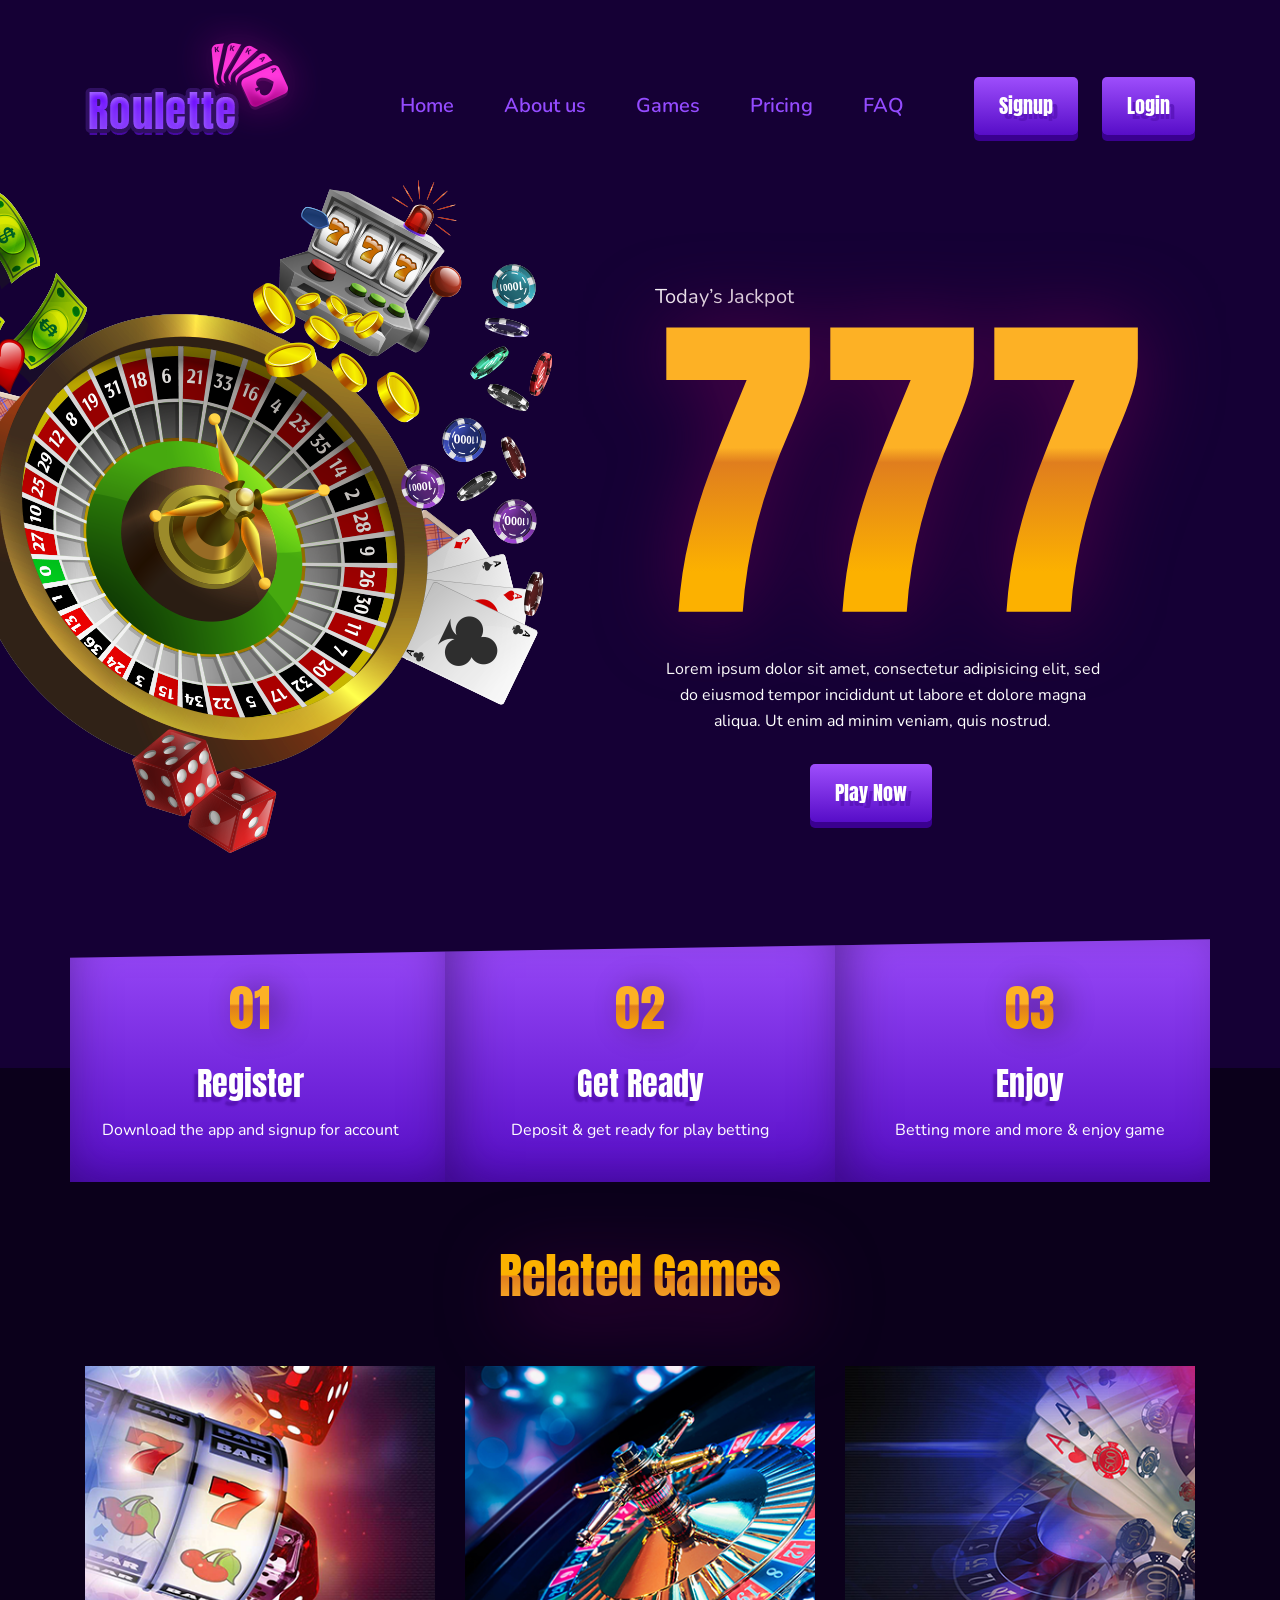
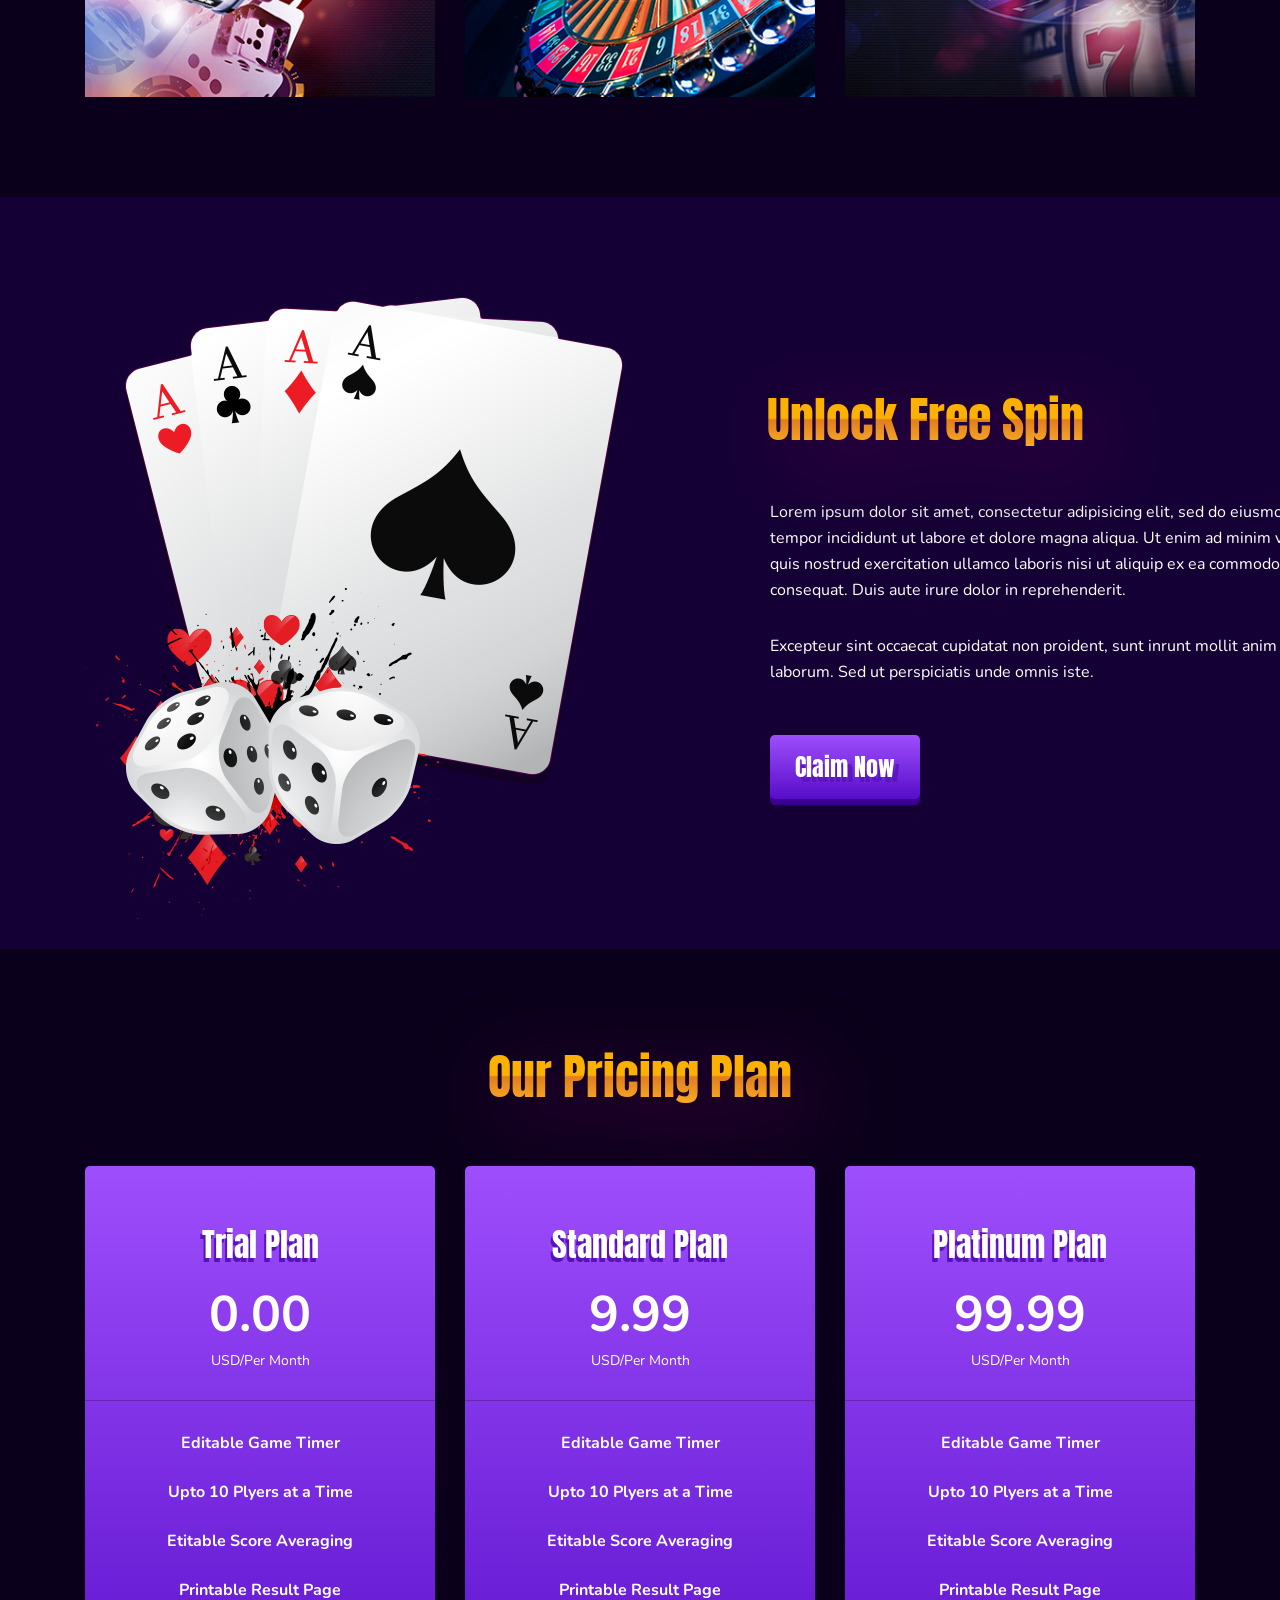
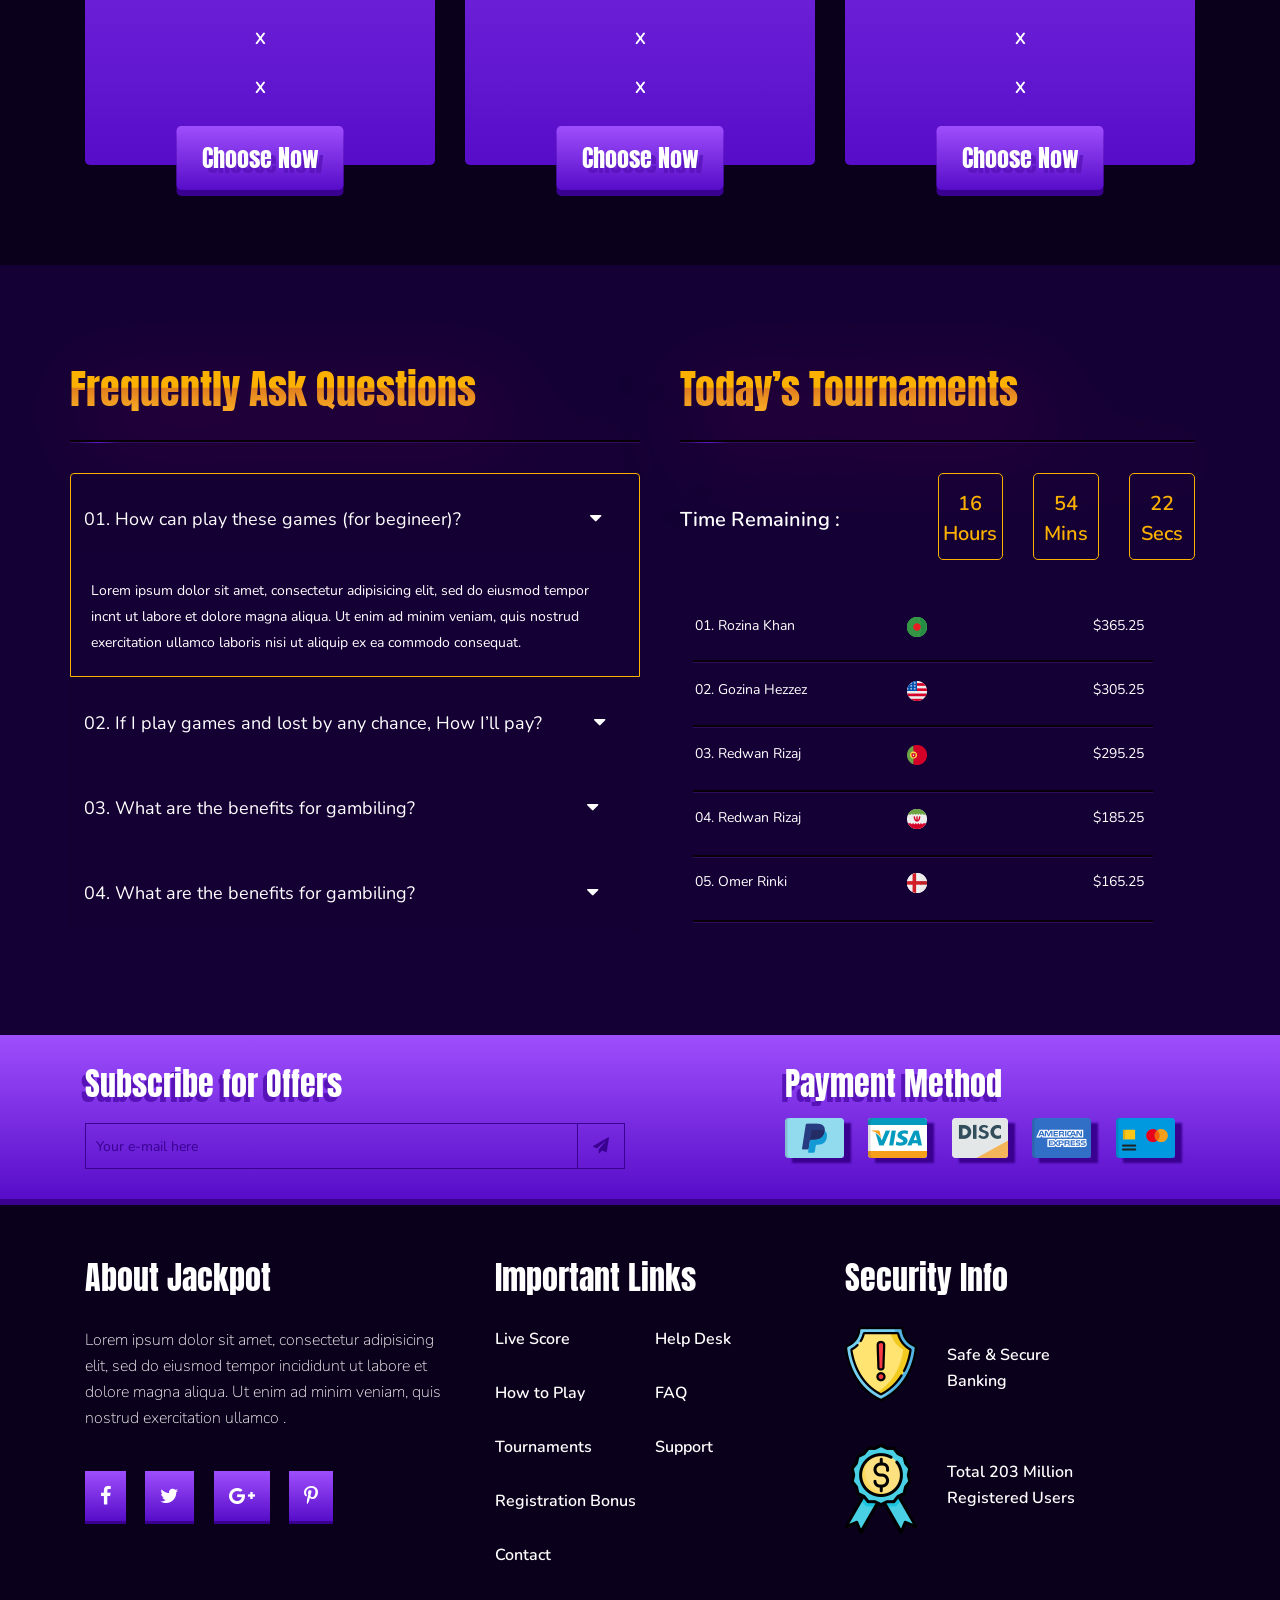
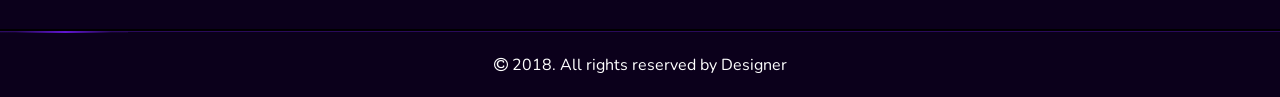
==== index.html @ 4b3a8d00 "first commit" ====
<!DOCTYPE html>
<html lang="en">

<head>
    <meta charset="UTF-8">
    <meta name="viewport" content="width=device-width, initial-scale=1.0">
    <title>Jackpot</title>
    <link rel="icon" href="images/logo.png" type="image/gif" sizes="16x16">
    <link rel="stylesheet" href="https://stackpath.bootstrapcdn.com/font-awesome/4.7.0/css/font-awesome.min.css"
        integrity="sha384-wvfXpqpZZVQGK6TAh5PVlGOfQNHSoD2xbE+QkPxCAFlNEevoEH3Sl0sibVcOQVnN" crossorigin="anonymous">
    <link href="https://fonts.googleapis.com/css2?family=Nunito:wght@200&display=swap" rel="stylesheet">
    <link href="https://fonts.googleapis.com/css2?family=Anton&family=Nunito:wght@300;400;600;700&display=swap"
        rel="stylesheet">
    <link href="https://fonts.googleapis.com/css2?family=Nunito:wght@300;400;600;700&display=swap" rel="stylesheet">
    <link rel="stylesheet" href="css/bootstrap.min.css">
    <link rel="stylesheet" href="css/style.css">
    <link rel="stylesheet" href="css/responsive.css">
</head>
<body>

    <!-- ==================================
                nav-part start
    ======================================= -->

    <nav class="navbar navbar-expand-lg">
        <div class="container">
            <a class="navbar-brand nav-icon" href="#">
                <img src="images/logo.png" alt="logo">
            </a>
            <button class="navbar-toggler" type="button" data-toggle="collapse" data-target="#navbarSupportedContent"
                aria-controls="navbarSupportedContent" aria-expanded="false" aria-label="Toggle navigation">
                <i class="fa fa-bars" aria-hidden="true"></i>
            </button>

            <div class="collapse navbar-collapse main-menu" id="navbarSupportedContent">
                <ul class="navbar-nav ml-auto">
                    <li class="nav-item active">
                        <a class="nav-link" href="#">Home <span class="sr-only">(current)</span></a>
                    </li>
                    <li class="nav-item">
                        <a class="nav-link" href="#"> About us </a>
                    </li>
                    <li class="nav-item">
                        <a class="nav-link" href="#"> Games</a>
                    </li>
                    <li class="nav-item">
                        <a class="nav-link" href="#"> Pricing </a>
                    </li>
                    <li class="nav-item">
                        <a class="nav-link" href="#"> FAQ </a>
                    </li>
                </ul>
                <div class="menu-button">
                    <a href="#">Signup</a>
                    <a href="#">Login </a>
                </div>
            </div>
        </div>
    </nav>

    <!-- ==================================
                nav-part end
    ======================================= -->

    <!-- ==================================
                banner-part start
    ======================================= -->

    <section id="banner-part">
        <div class="container">
            <div class="row">
                <div class="col-lg-6">
                    <div class="banner-img">
                        <img src="images/banner.png" alt="banner">
                    </div>
                </div>
                <div class="col-lg-6">
                    <div class="banner-text">
                        <h4>Today’s Jackpot</h4>
                        <p class="number">777</p>
                        <p class="banner-details">Lorem ipsum dolor sit amet, consectetur adipisicing elit, sed do
                            eiusmod tempor incididunt ut labore et dolore magna aliqua. Ut enim ad minim veniam, quis
                            nostrud.</p>
                        <a href="#">Play Now</a>
                    </div>
                </div>
            </div>
        </div>
    </section>

    <!-- ==================================
                banner-part end
    ======================================= -->

    <!-- ==================================
                enjoy-part start
    ======================================= -->

    <section id="enjoy-part">
        <div class="container enjoy-contain">
            <div class="row">
                <div class="col-lg-12 px-0">
                    <div class="enjoy-clip">
                        <div class="row">
                            <div class="col-lg-4 px-0">
                                <div class="item item1">
                                    <div class="enjoy-details">
                                        <p class="enjoy-no">01</p>
                                        <h3>Register</h3>
                                        <p class="enjoy-text">Download the app and signup for account</p>
                                    </div>
                                </div>
                            </div>
                            <div class="col-lg-4 px-0">
                                <div class="item">
                                    <div class="enjoy-details">
                                        <p class="enjoy-no">02</p>
                                        <h3>Get Ready</h3>
                                        <p class="enjoy-text">Deposit & get ready for play betting</p>
                                    </div>
                                </div>
                            </div>
                            <div class="col-lg-4 px-0">
                                <div class="item item3">
                                    <div class="enjoy-details">
                                        <p class="enjoy-no">03</p>
                                        <h3>Enjoy</h3>
                                        <p class="enjoy-text">Betting more and more & enjoy game</p>
                                    </div>
                                </div>
                            </div>
                        </div>
                    </div>
                </div>
            </div>
        </div>
    </section>

    <!-- ==================================
                enjoy-part end
    ======================================= -->

    <!-- ==================================
                games-part start
    ======================================= -->

    <section id="games-part">
        <div class="title">
            <h3>Related Games</h3>
        </div>
        <div class="container">
            <div class="row">
                <div class="col-lg-4 col-md-4">
                    <div class="games-item">
                        <img src="images/game-img1.png" alt="game-img1">
                        <div class="overlay">
                            <h5>Casino Game</h5>
                            <a href="#">Play Now</a>
                        </div>
                    </div>
                </div>
                <div class="col-lg-4 col-md-4">
                    <div class="games-item">
                        <img src="images/game-img2.png" alt="game-img2">
                        <div class="overlay">
                            <h5>Casino Game</h5>
                            <a href="#">Play Now</a>
                        </div>
                    </div>
                </div>
                <div class="col-lg-4 col-md-4">
                    <div class="games-item">
                        <img src="images/game-img3.png" alt="game-img3">
                        <div class="overlay">
                            <h5>Casino Game</h5>
                            <a href="#">Play Now</a>
                        </div>
                    </div>
                </div>
            </div>
        </div>
    </section>

    <!-- ==================================
                games-part end
    ======================================= -->

    <!-- ==================================
                unlock-part start
    ======================================= -->

    <section id="unlock-part">
        <div class="container">
            <div class="row">
                <div class="col-lg-6">
                    <div class="unlock-item">
                        <img src="images/free-img.png" alt="free-img">
                    </div>
                </div>
                <div class="col-lg-6">
                    <div class="unlock-item">
                        <div class="title">
                            <h3>Unlock Free Spin</h3>
                        </div>
                        <p>Lorem ipsum dolor sit amet, consectetur adipisicing elit, sed do eiusmod tempor incididunt ut
                            labore et dolore magna aliqua. Ut enim ad minim veniam, quis nostrud exercitation ullamco
                            laboris nisi ut aliquip ex ea commodo consequat. Duis aute irure dolor in reprehenderit.</p>
                        <p class="unlock-text">Excepteur sint occaecat cupidatat non proident, sunt inrunt mollit anim
                            id est laborum. Sed ut perspiciatis unde omnis iste.</p>
                        <a href="#">Claim Now</a>
                    </div>
                </div>
            </div>
        </div>
    </section>

    <!-- ==================================
                unlock-part end
    ======================================= -->

    <!-- ==================================
                pricing-part start
    ======================================= -->

    <section id="pricing-part">
        <div class="title">
            <h3>Our Pricing Plan</h3>
        </div>
        <div class="container">
            <div class="row">
                <div class="col-lg-4 col-md-6">
                    <div class="pricing-plan">
                        <div class="pricing-featured">
                            <h2>Featured</h2>
                        </div>
                        <h3>Trial Plan</h3>
                        <h4>0.00</h4>
                        <p>USD/Per Month</p>
                        <ul>
                            <li>Editable Game Timer</li>
                            <li>Upto 10 Plyers at a Time</li>
                            <li>Etitable Score Averaging</li>
                            <li>Printable Result Page</li>
                            <li>X</li>
                            <li>X</li>
                        </ul>
                        <a href="#">Choose Now</a>
                    </div>
                </div>
                <div class="col-lg-4 col-md-6">
                    <div class="pricing-plan">
                        <div class="pricing-featured">
                            <h2>Featured</h2>
                        </div>
                        <h3>Standard Plan</h3>
                        <h4>9.99</h4>
                        <p>USD/Per Month</p>
                        <ul>
                            <li>Editable Game Timer</li>
                            <li>Upto 10 Plyers at a Time</li>
                            <li>Etitable Score Averaging</li>
                            <li>Printable Result Page</li>
                            <li>X</li>
                            <li>X</li>
                        </ul>
                        <a href="#">Choose Now</a>
                    </div>
                </div>
                <div class="col-lg-4">
                    <div class="pricing-plan">
                        <div class="pricing-featured">
                            <h2>Featured</h2>
                        </div>
                        <h3>Platinum Plan</h3>
                        <h4>99.99</h4>
                        <p>USD/Per Month</p>
                        <ul>
                            <li>Editable Game Timer</li>
                            <li>Upto 10 Plyers at a Time</li>
                            <li>Etitable Score Averaging</li>
                            <li>Printable Result Page</li>
                            <li>X</li>
                            <li>X</li>
                        </ul>
                        <a href="#">Choose Now</a>
                    </div>
                </div>
            </div>
        </div>
    </section>

    <!-- ==================================
                pricing-part end
    ======================================= -->

    <!-- ==================================
                tournament-part start
    ======================================= -->

    <section id="tournament-part">
        <div class="container">
            <div class="row">
                <div class="col-lg-6 px-0 ">
                    <div class="tournament-left">
                        <div class="title">
                            <h3>Frequently Ask Questions</h3>
                            <div class="tournament-animation"></div>
                        </div>

                        <div class="accordion tour-left" id="accordionExample">
                            <div class="card add_border">
                                <div class="card-header" id="headingOne">
                                    <h2 class="mb-0">
                                        <button class="btn btn-link btn-block text-left" type="button"
                                            data-toggle="collapse" data-target="#collapseOne" aria-expanded="true"
                                            aria-controls="collapseOne">
                                            <span>01. How can play these games (for begineer)?</span> <i
                                                class="fa fa-caret-down" aria-hidden="true"></i>
                                        </button>
                                    </h2>
                                </div>

                                <div id="collapseOne" class="collapse show" aria-labelledby="headingOne"
                                    data-parent="#accordionExample">
                                    <div class="card-body">
                                        <p>Lorem ipsum dolor sit amet, consectetur adipisicing elit, sed do eiusmod
                                            tempor incnt ut labore et dolore magna aliqua. Ut enim ad minim veniam, quis
                                            nostrud exercitation ullamco laboris nisi ut aliquip ex ea commodo
                                            consequat.</p>
                                    </div>
                                </div>
                            </div>
                            <div class="card">
                                <div class="card-header" id="headingTwo">
                                    <h2 class="mb-0">
                                        <button class="btn btn-link btn-block text-left collapsed" type="button"
                                            data-toggle="collapse" data-target="#collapseTwo" aria-expanded="false"
                                            aria-controls="collapseTwo">
                                            <span>02. If I play games and lost by any chance, How I’ll pay?</span> <i
                                                class="fa fa-caret-down tour-two" aria-hidden="true"></i>
                                        </button>
                                    </h2>
                                </div>
                                <div id="collapseTwo" class="collapse" aria-labelledby="headingTwo"
                                    data-parent="#accordionExample">
                                    <div class="card-body">
                                        <p>Lorem ipsum dolor sit amet, consectetur adipisicing elit, sed do eiusmod
                                            tempor incnt ut labore et dolore magna aliqua. Ut enim ad minim veniam, quis
                                            nostrud exercitation ullamco laboris nisi ut aliquip ex ea commodo
                                            consequat.</p>
                                    </div>
                                </div>
                            </div>
                            <div class="card">
                                <div class="card-header" id="headingThree">
                                    <h2 class="mb-0">
                                        <button class="btn btn-link btn-block text-left collapsed" type="button"
                                            data-toggle="collapse" data-target="#collapseThree" aria-expanded="false"
                                            aria-controls="collapseThree">
                                            <span>03. What are the benefits for gambiling?</span> <i
                                                class="fa fa-caret-down tour-three" aria-hidden="true"></i>
                                        </button>
                                    </h2>
                                </div>
                                <div id="collapseThree" class="collapse" aria-labelledby="headingThree"
                                    data-parent="#accordionExample">
                                    <div class="card-body">
                                        <p>Lorem ipsum dolor sit amet, consectetur adipisicing elit, sed do eiusmod
                                            tempor incnt ut labore et dolore magna aliqua. Ut enim ad minim veniam, quis
                                            nostrud exercitation ullamco laboris nisi ut aliquip ex ea commodo
                                            consequat.</p>
                                    </div>
                                </div>
                            </div>
                            <div class="card">
                                <div class="card-header" id="headingFour">
                                    <h2 class="mb-0">
                                        <button class="btn btn-link btn-block text-left collapsed" type="button"
                                            data-toggle="collapse" data-target="#collapseFour" aria-expanded="false"
                                            aria-controls="collapseFour">
                                            <span>04. What are the benefits for gambiling?</span> <i
                                                class="fa fa-caret-down tour-four" aria-hidden="true"></i>
                                        </button>
                                    </h2>
                                </div>
                                <div id="collapseFour" class="collapse" aria-labelledby="headingFour"
                                    data-parent="#accordionExample">
                                    <div class="card-body">
                                        <p>Lorem ipsum dolor sit amet, consectetur adipisicing elit, sed do eiusmod
                                            tempor incnt ut labore et dolore magna aliqua. Ut enim ad minim veniam, quis
                                            nostrud exercitation ullamco laboris nisi ut aliquip ex ea commodo
                                            consequat.</p>
                                    </div>
                                </div>
                            </div>
                        </div>
                    </div>
                </div>
                <div class="col-lg-6">
                    <div class="tournament-right">
                        <div class="title">
                            <h3>Today’s Tournaments</h3>
                            <div class="tournament-animation"></div>
                        </div>
                        <div class="row">
                            <div class="col-lg-6 pr-0">
                                <div class="counter-item">
                                    <h4>Time Remaining :</h4>
                                </div>
                            </div>
                            <div class="col-lg-6 pl-0">
                                <div class="counter-item">
                                    <div class="row">
                                        <div class="col-lg-4 col-sm-4 col-md-4">
                                            <div class="count-down">
                                                <p id="getting-started"></p>
                                                <p class="hours">Hours</p>
                                            </div>
                                        </div>
                                        <div class="col-lg-4 col-sm-4 col-md-4">
                                            <div class="count-down">
                                                <p id="getting-started1"></p>
                                                <p>Mins</p>
                                            </div>
                                        </div>
                                        <div class="col-lg-4 col-sm-4 col-md-4">
                                            <div class="count-down">
                                                <p id="getting-started2"></p>
                                                <p>Secs</p>
                                            </div>
                                        </div>
                                    </div>
                                </div>
                            </div>
                            <div class="scroll-details">
                                <div class="row scroll-gap">
                                    <div class="col-lg-4 col-sm-4 col-md-4">
                                        <div class="member-details">
                                            <p>01. Rozina Khan</p>
                                        </div>
                                    </div>
                                    <div class="col-lg-4 col-sm-4 col-md-4">
                                        <div class="member-details scroll-border">
                                            <img src="images/scroll-img1.png" alt="scroll-img1">
                                        </div>
                                    </div>
                                    <div class="col-lg-4 col-sm-4 col-md-4">
                                        <div class="member-details">
                                            <p class="scroll-price price1">$365.25</p>
                                        </div>
                                    </div>
                                </div>
                                <div class="row scroll-gap gap1">
                                    <div class="col-lg-4 col-sm-4 col-md-4">
                                        <div class="member-details">
                                            <p>02. Gozina Hezzez</p>
                                        </div>
                                    </div>
                                    <div class="col-lg-4 col-sm-4 col-md-4">
                                        <div class="member-details scroll-border">
                                            <img src="images/scroll-img2.png" alt="scroll-img2">
                                        </div>
                                    </div>
                                    <div class="col-lg-4 col-sm-4 col-md-4">
                                        <div class="member-details">
                                            <p class="scroll-price">$305.25</p>
                                        </div>
                                    </div>
                                </div>
                                <div class="row scroll-gap gap2">
                                    <div class="col-lg-4 col-sm-4 col-md-4">
                                        <div class="member-details">
                                            <p>03. Redwan Rizaj</p>
                                        </div>
                                    </div>
                                    <div class="col-lg-4 col-sm-4 col-md-4">
                                        <div class="member-details scroll-border">
                                            <img src="images/scroll-img3.png" alt="scroll-img3">
                                        </div>
                                    </div>
                                    <div class="col-lg-4 col-sm-4 col-md-4">
                                        <div class="member-details">
                                            <p class="scroll-price">$295.25</p>
                                        </div>
                                    </div>
                                </div>
                                <div class="row scroll-gap gap3">
                                    <div class="col-lg-4 col-sm-4 col-md-4">
                                        <div class="member-details">
                                            <p>04. Redwan Rizaj</p>
                                        </div>
                                    </div>
                                    <div class="col-lg-4 col-sm-4 col-md-4">
                                        <div class="member-details scroll-border">
                                            <img src="images/scroll-img4.png" alt="scroll-img4">
                                        </div>
                                    </div>
                                    <div class="col-lg-4 col-sm-4 col-md-4">
                                        <div class="member-details">
                                            <p class="scroll-price">$185.25</p>
                                        </div>
                                    </div>
                                </div>
                                <div class="row scroll-gap gap4">
                                    <div class="col-lg-4 col-sm-4 col-md-4">
                                        <div class="member-details">
                                            <p>05. Omer Rinki</p>
                                        </div>
                                    </div>
                                    <div class="col-lg-4 col-sm-4 col-md-4">
                                        <div class="member-details scroll-border">
                                            <img src="images/scroll-img5.png" alt="scroll-img5">
                                        </div>
                                    </div>
                                    <div class="col-lg-4 col-sm-4 col-md-4">
                                        <div class="member-details">
                                            <p class="scroll-price">$165.25</p>
                                        </div>
                                    </div>
                                </div>
                                <div class="row scroll-gap gap5">
                                    <div class="col-lg-4 col-sm-4 col-md-4">
                                        <div class="member-details">
                                            <p>06. Rozina Khan</p>
                                        </div>
                                    </div>
                                    <div class="col-lg-4 col-sm-4 col-md-4">
                                        <div class="member-details scroll-border">
                                            <img src="images/scroll-img1.png" alt="scroll-img1">
                                        </div>
                                    </div>
                                    <div class="col-lg-4 col-sm-4 col-md-4">
                                        <div class="member-details">
                                            <p class="scroll-price">$365.25</p>
                                        </div>
                                    </div>
                                </div>
                                <div class="row scroll-gap gap6">
                                    <div class="col-lg-4 col-sm-4 col-md-4">
                                        <div class="member-details">
                                            <p>07. Gozina Hezzez</p>
                                        </div>
                                    </div>
                                    <div class="col-lg-4 col-sm-4 col-md-4">
                                        <div class="member-details scroll-border">
                                            <img src="images/scroll-img2.png" alt="scroll-img2">
                                        </div>
                                    </div>
                                    <div class="col-lg-4 col-sm-4 col-md-4">
                                        <div class="member-details">
                                            <p class="scroll-price">$305.25</p>
                                        </div>
                                    </div>
                                </div>
                                <div class="row scroll-gap gap7">
                                    <div class="col-lg-4 col-sm-4 col-md-4">
                                        <div class="member-details">
                                            <p>08. Redwan Rizaj</p>
                                        </div>
                                    </div>
                                    <div class="col-lg-4 col-sm-4 col-md-4">
                                        <div class="member-details scroll-border">
                                            <img src="images/scroll-img3.png" alt="scroll-img3">
                                        </div>
                                    </div>
                                    <div class="col-lg-4 col-sm-4 col-md-4">
                                        <div class="member-details">
                                            <p class="scroll-price">$295.25</p>
                                        </div>
                                    </div>
                                </div>
                                <div class="row scroll-gap gap8">
                                    <div class="col-lg-4 col-sm-4 col-md-4">
                                        <div class="member-details">
                                            <p>09. Redwan Rizaj</p>
                                        </div>
                                    </div>
                                    <div class="col-lg-4 col-sm-4 col-md-4">
                                        <div class="member-details scroll-border">
                                            <img src="images/scroll-img4.png" alt="scroll-img4">
                                        </div>
                                    </div>
                                    <div class="col-lg-4 col-sm-4 col-md-4">
                                        <div class="member-details">
                                            <p class="scroll-price">$365.25</p>
                                        </div>
                                    </div>
                                </div>
                                <div class="row scroll-gap gap9">
                                    <div class="col-lg-4 col-sm-4 col-md-4">
                                        <div class="member-details">
                                            <p>10. Omer Rinki</p>
                                        </div>
                                    </div>
                                    <div class="col-lg-4 col-sm-4 col-md-4">
                                        <div class="member-details scroll-border">
                                            <img src="images/scroll-img5.png" alt="scroll-img5">
                                        </div>
                                    </div>
                                    <div class="col-lg-4 col-sm-4 col-md-4">
                                        <div class="member-details">
                                            <p class="scroll-price">$365.25</p>
                                        </div>
                                    </div>
                                </div>
                            </div>
                        </div>
                    </div>
                </div>
            </div>
        </div>
    </section>

    <!-- ==================================
                tournament-part end
    ======================================= -->

    <!-- ==================================
                payment-part start
    ======================================= -->

    <section id="payment-part">
        <div class="container">
            <div class="row">
                <div class="col-lg-6">
                    <div class="payment-left">
                        <h2>Subscribe for Offers</h2>
                        <form>
                            <div class="button">
                                <input type="email" placeholder="Your e-mail here">
                            <button type="submit"><i class="fa fa-paper-plane" aria-hidden="true"></i></button>
                            </div>
                        </form>
                    </div>
                </div>
                <div class="col-lg-6">
                    <div class="payment-right">
                        <h2>Payment Method</h2>
                        <div class="img">
                            <img src="images/payment-img1.png" alt="payment-img1">
                            <img src="images/payment-img2.png" alt="payment-img2">
                            <img src="images/payment-img3.png" alt="payment-img3">
                            <img src="images/payment-img4.png" alt="payment-img4">
                            <img src="images/payment-img5.png" alt="payment-img5">
                        </div>
                    </div>
                </div>
            </div>
        </div>
    </section>

    <!-- ==================================
                payment-part end
    ======================================= -->

    <!-- ==================================
                footer-part start
    ======================================= -->

    <section id="footer-part">
        <div class="container">
            <div class="row">
                <div class="col-lg-4">
                    <div class="footer-item ">
                        <h2 class="footer-about">About Jackpot</h2>
                        <p>Lorem ipsum dolor sit amet, consectetur adipisicing elit, sed do eiusmod tempor incididunt ut labore et dolore magna aliqua. Ut enim ad minim veniam, quis nostrud exercitation ullamco .</p>
                        <div class="icon">
                            <a href="#"><i class="fa fa-facebook" aria-hidden="true"></i></a>
                            <a href="#"><i class="fa fa-twitter" aria-hidden="true"></i></a>
                            <a href="#"><i class="fa fa-google-plus" aria-hidden="true"></i></a>
                            <a href="#"><i class="fa fa-pinterest-p" aria-hidden="true"></i></a>
                        </div>
                    </div>
                </div>
                <div class="col-lg-4">
                    <div class="footer-item important-link">
                        <h2>Important Links</h2>
                        <div class="main">
                            <div class="left-link">
                                <ul>
                                    <li>
                                        <a href="#">Live Score</a>
                                    </li>
                                    <li>
                                        <a href="#">How to Play</a>
                                    </li>
                                    <li>
                                        <a href="#">Tournaments</a>
                                    </li>
                                    <li>
                                        <a href="#">Registration Bonus</a>
                                    </li>
                                    <li>
                                        <a href="#">Contact</a>
                                    </li>
                                </ul>
                            </div>
                            <div class="right-link">
                                <ul>
                                    <li>
                                        <a href="#">Help Desk</a>   
                                    </li>
                                    <li>
                                        <a href="#">FAQ</a>
                                    </li>
                                    <li>
                                        <a href="#">Support</a>
                                    </li>
                                </ul>
                            </div>
                        </div>
                    </div>
                </div>
                <div class="col-lg-4">
                    <div class="footer-item">
                        <h2 class="security-title">Security Info</h2>
                        <div class="security-info">
                            <div class="img">
                                <img src="images/security-img1.png" alt="security-img1"> 
                            </div>
                            <div class="text">
                                <p>Safe & Secure <span>Banking</span></p>
                            </div>
                        </div>
                        <div class="security-info bottom-info">
                            <div class="img">
                                <img src="images/security-img2.png" alt="security-img2"> 
                            </div>
                            <div class="text">
                                <p>Total 203 Million<span>Registered Users</span></p>
                            </div>
                        </div>
                    </div>
                </div>
            </div>
        </div>
    </section>

    <!-- ==================================
                footer-part end
    ======================================= -->

    <!-- ==================================
                designer-part start
    ======================================= -->

    <section id="designer-part">
        <div class="designer-text">
            <p><i class="fa fa-copyright" aria-hidden="true"></i> 2018. All rights reserved by Designer</p>
            <div class="designer-animation"></div>
        </div>
    </section>

    <!-- ==================================
                designer-part end
    ======================================= -->


    <script src="js/jquery-1.12.4.min.js"></script>
    <script src="js/popper.min.js"></script>
    <script src="js/bootstrap.min.js"></script>
    <script src="js/jquery.countdown.min.js"></script>
    <script src="js/jquery.nicescroll.min.js"></script>
    <script src="js/script.js"></script>
</body>

</html>
---- css/style.css ----
/* =======================================
        common css start
========================================== */

*{
    margin: 0;
    padding: 0;
}

ul,ol{
    list-style: none;
}

a,
a:focus,
a:hover{
    text-decoration: none;
}

h1,
h2,
h3,
h4,
h5,
h6,
p{
    margin: 0;
    padding: 0;
}

.title{
    padding-top: 180px;
}

.title h3{
    font-family: 'Anton', sans-serif;
    font-size: 48px;
    font-weight: 400;
    background: linear-gradient(to top, #fdb125 0%, #e07e1e 51%, #fcb100 54%);
    background-clip: text;
    -webkit-background-clip: text;
    -webkit-text-fill-color: transparent;
    color: #fdb125;
    text-align: center;
    filter: drop-shadow(20px 20px 40px #4d0148);
}

/* =======================================
        common css end
========================================== */

/* =======================================
        nav-part css start
========================================== */

nav{
    position: absolute !important;
    top: 0;
    left: 0;
    width: 100%;
}

nav ul{
    margin-top: 55px;
}

nav ul li{
    margin-right: 50px;
}

nav ul li a{
    font-family: 'Nunito', sans-serif;
    font-size: 20px;
    font-weight: 600;
    color: #944bff;
    transition: .5s;
    padding: 0 !important;
}

nav ul li a:hover{
    color: #ff39dc;
}

nav .menu-button{
    margin-top: 55px;
}

nav .menu-button a{
    display: inline-block;
    font-family: 'Anton', sans-serif;
    font-size: 20px;
    font-weight: 400;
    color: #ffffff;
    background: #9e4efc;
    background: linear-gradient(to bottom, #9e4efc 0%, #570dc8 100%);
    border-radius: 5px;
    padding: 14px 25px;
    margin-left: 20px;
    transition: .5s;
    text-shadow: 5px 5px 0px rgba(88, 19, 184, .8);
    -webkit-box-shadow: 0px 6px 0px 0px rgba(58,0,144,1);
    -moz-box-shadow: 0px 6px 0px 0px rgba(58,0,144,1);
    box-shadow: 0px 6px 0px 0px rgba(58,0,144,1);

}

nav .menu-button a:hover{
    background: linear-gradient(to top, #a60084 0%, #ff39dc 100%);
    -webkit-box-shadow: 0px 6px 0px 0px rgba(102,19,85,1);
    -moz-box-shadow: 0px 6px 0px 0px rgba(102,19,85,1);
    box-shadow: 0px 6px 0px 0px rgba(102,19,85,1);
}

/* =======================================
        nav-part css end
========================================== */

/* =======================================
        banner-part css start
========================================== */

#banner-part{
    background: #150035;
    padding-top: 180px;
    padding-bottom: 215px;
}

#banner-part .banner-img img{
    margin-left: -225px;
}

#banner-part .banner-text h4{
    font-family: 'Nunito', sans-serif;
    font-size: 20px;
    font-weight: 400;
    color: #ffffff;
    margin-top: 105px;
    margin-bottom: -85px;
}

#banner-part .banner-text .number{
    font-family: 'Anton', sans-serif;
    font-size: 331px;
    font-weight: 400;
    color: #fdb125;
    background: linear-gradient(to bottom, #fdb125 45%, #e07e1e 48%, #fcb100 70% );
    background-clip: text;
    -webkit-background-clip: text;
    color: transparent;
    filter: drop-shadow( 0 0 40px #4d0148);
}

#banner-part .banner-text .banner-details{
    width: 455px;
    font-family: 'Nunito', sans-serif;
    font-size: 16px;
    font-weight: 400;
    line-height: 26px;
    color: #ffffff;
    text-align: center;
    margin-top: -65px;
}

#banner-part .banner-text a{
    display: inline-block;
    font-family: 'Anton', sans-serif;
    font-size: 20px;
    font-weight: 400;
    color: #ffffff;
    background: #9e4efc;
    background: linear-gradient(to bottom, #9e4efc 0%, #570dc8 100%);
    border-radius: 5px;
    padding: 14px 25px;
    margin-top: 30px;
    margin-left: 155px;
    text-shadow: 5px 5px 0px rgba(88, 19, 184, .8);
    -webkit-box-shadow: 0px 6px 0px 0px rgba(58,0,144,1);
    -moz-box-shadow: 0px 6px 0px 0px rgba(58,0,144,1);
    box-shadow: 0px 6px 0px 0px rgba(58,0,144,1);
    transition: .5s;
}

#banner-part .banner-text a:hover{
    background: linear-gradient(to top, #a60084 0%, #ff39dc 100%);
    -webkit-box-shadow: 0px 6px 0px 0px rgba(102,19,85,1);
    -moz-box-shadow: 0px 6px 0px 0px rgba(102,19,85,1);
    box-shadow: 0px 6px 0px 0px rgba(102,19,85,1);
}


/* =======================================
        banner-part css end
========================================== */

/* =======================================
        enjoy-part css start
========================================== */

#enjoy-part .enjoy-clip{
    clip-path: polygon(0 15%, 100% 8%, 100% 100%, 0% 100%);
    width: 100%;
    position: absolute;
    top: -150px;
    left: 0;
    /* border-top-left-radius: 5px;
    border-bottom-left-radius: 5px;
    border-bottom-right-radius: 5px;
    border-top-right-radius: 5px; */
}

#enjoy-part .item1{
    border-top-left-radius: 5px;
    border-bottom-left-radius: 5px;
}

#enjoy-part .item3{
    border-bottom-right-radius: 5px;
    border-top-right-radius: 5px;
}

#enjoy-part .item{
    background: linear-gradient(to bottom,#9e4efc 0%, #570dc8 100%);
    display: flex;
    justify-content: center;
    align-items: center;
    padding-top: 52px;
    padding-bottom: 40px;
    -webkit-box-shadow: inset 10px 0px 50px 0px rgba(31,7,67,0.5);
    -moz-box-shadow: inset 10px 0px 50px 0px rgba(31,7,67,0.5);
    box-shadow: inset 10px 0px 50px 0px rgba(31,7,67,0.5);
}

#enjoy-part .item .enjoy-details .enjoy-no{
    font-family: 'Anton', sans-serif;
    font-size: 50px;
    font-weight: 400;
    background: linear-gradient(to bottom, #fdb125 45%, #e07e1e 48%, #fcb100 85%);
    background-clip: text;
    -webkit-background-clip: text;
    -webkit-text-fill-color: transparent;
    color: #fdb125;
    text-align: center;
    filter: drop-shadow(10px 0 15px rgb(17, 0, 16, .4));
}

#enjoy-part .item .enjoy-details h3{
    font-family: 'Anton', sans-serif;
    font-size: 32px;
    font-weight: 400;
    color: #ffffff;
    text-align: center;
    margin-top: 20px;
    margin-bottom: 15px;
    text-shadow: -4px 5px 2px rgba(88, 19, 184, 1);
}

#enjoy-part .item .enjoy-details .enjoy-text{
    font-family: 'Nunito', sans-serif;
    font-size: 16px;
    font-weight: 400;
    color: #ffffff;
}

/* =======================================
        enjoy-part css end
========================================== */

/* =======================================
        games-part css start
========================================== */

#games-part{
    background: #0b001b;
}

#games-part .games-item{
    margin-top: 60px;
    margin-bottom: 100px;
    position: relative;
}

#games-part .games-item img{
    width: 100%;
}

#games-part .games-item .overlay{
    width: 100%;
    height: 100%;
    background: rgb(21, 0, 53, .85);
    position: absolute;
    top: 0;
    left: 0;
    text-align: center;
    transform: scale(0);
    transition: .5s;
}

#games-part .games-item .overlay a{
    display: inline-block;
    font-family: 'Anton', sans-serif;
    font-size: 24px;
    font-weight: 400;
    background: linear-gradient(to top, #570dc8 0%, #9e4efc 100%);
    color: #ffffff;
    padding: 14px 25px;
    border-radius: 5px;
    margin-top: 45px;
    text-shadow: 5px 5px 0px rgba(88, 19, 184, .8);
    filter: drop-shadow(0 6px 0  #3a0090);
    transition: .5s;
}

#games-part .games-item .overlay h5{
    font-family: 'Anton', sans-serif;
    font-size: 24px;
    font-weight: 400;
    color: #ffffff;
    margin-top: 130px;
}

#games-part .games-item:hover .overlay{
    transform: scale(1);
}

#games-part .games-item .overlay a:hover{
    background: linear-gradient(to top, #a60084 0%, #ff39dc 100%);
    filter: drop-shadow(0 6px 0 #661355);
}

/* =======================================
        games-part css end
========================================== */

/* =======================================
        unlock-part css start
========================================== */

#unlock-part{
    background: #150035;
    padding-top: 100px;
    padding-bottom: 30px;
}

#unlock-part .unlock-item .title{
    padding-top: 95px;
}

#unlock-part .unlock-item p{
    width: 570px;
    font-family: 'Nunito', sans-serif;
    font-size: 16px;
    font-weight: 400;
    line-height: 26px;
    color: #ffffff;
    margin-top: 50px;
    margin-left: 115px;
}

#unlock-part .unlock-item .unlock-text{
    margin-top: 30px;
    margin-bottom: 50px;
}

#unlock-part .unlock-item a{
    display: inline-block;
    font-family: 'Anton', sans-serif;
    font-size: 24px;
    font-weight: 400;
    background: linear-gradient(to top, #570dc8 0%, #9e4efc 100%);
    color: #ffffff;
    padding: 14px 25px;
    border-radius: 5px;
    text-shadow: 5px 5px 0px rgba(88, 19, 184, .8);
    filter: drop-shadow(0 6px 0  #3a0090);
    margin-left: 115px;
    transition: .5s;
}

#unlock-part .unlock-item a:hover{
    background: linear-gradient(to top, #a60084 0%, #ff39dc 100%);
    filter: drop-shadow(0 6px 0 #661355);
}

/* =======================================
        unlock-part css end
========================================== */

/* =======================================
        pricing-part css start
========================================== */

#pricing-part{
    background: #0b001b;
    padding-bottom: 100px;
}

#pricing-part .title{
    padding-top: 100px;
}

#pricing-part .pricing-plan{
    background: linear-gradient(to top, #570dc8 0%, #9e4efc 100%);
    border-radius: 5px;
    margin-top: 60px;
    padding-bottom: 40px;
    position: relative;
    transition: .5s;
}

#pricing-part .pricing-plan .pricing-featured{
    width: 100%;
    background: linear-gradient(to top, #a60084 0%, #ff39dc 100%);
    filter: drop-shadow(0 6px 0 #661355);
    border-top-right-radius: 5px;
    border-top-left-radius: 5px;
    padding: 20px 0;
    position: absolute;
    top: -60px;
    left: 0;
    opacity: 0;
    transition: .5s;
}

#pricing-part .pricing-plan .pricing-featured h2{
    font-family: 'Nunito', sans-serif;
    font-size: 20px;
    font-weight: 700;
    color: #ffffff;
    text-align: center;
    text-shadow: -2px 3px 0px rgba(102, 19, 85, 1);
}

#pricing-part .pricing-plan h3{
    font-family: 'Anton', sans-serif;
    font-size: 32px;
    font-weight: 400;
    color: #ffffff;
    text-shadow: -2px 4px 0px rgba(88, 19, 184, 1);
    padding-top: 60px;
    text-align: center;
    transition: .5s;
}

#pricing-part .pricing-plan h4{
    font-family: 'Nunito', sans-serif;
    font-size: 50px;
    font-weight: 700;
    color: #ffffff;
    text-align: center;
    margin-top: 20px;
}

#pricing-part .pricing-plan p{
    font-family: 'Nunito', sans-serif;
    font-size: 14px;
    font-weight: 400;
    color: #ffffff;
    text-align: center;
    margin-top: 5px;
    margin-bottom: 60px;
    position: relative;
}

#pricing-part .pricing-plan p::after{
    content: "";
    width: 100%;
    height: 1px;
    background: #6427b5;
    position: absolute;
    bottom: -30px;
    left: 0;
}

#pricing-part .pricing-plan ul{
    text-align: center;
}

#pricing-part .pricing-plan ul li{
    font-family: 'Nunito', sans-serif;
    font-size: 16px;
    font-weight: 700;
    color: #ffffff;
    margin-bottom: 25px;
}

#pricing-part .pricing-plan a{
    display: inline-block;
    font-family: 'Anton', sans-serif;
    font-size: 24px;
    font-weight: 400;
    background: linear-gradient(to top, #570dc8 0%, #9e4efc 100%);
    color: #ffffff;
    padding: 14px 25px;
    border-radius: 5px;
    text-shadow: 5px 5px 0px rgba(88, 19, 184, .8);
    filter: drop-shadow(0 6px 0  #3a0090);
    position: absolute;
    bottom: -25px;
    left: 50%;
    transform: translateX(-50%);
    transition: .5s;
}

#pricing-part .pricing-plan:hover{
    transform: translateY(30px);
}

#pricing-part .pricing-plan:hover .pricing-featured{
    opacity: 1;
}

#pricing-part .pricing-plan:hover a{
    background: linear-gradient(to top, #a60084 0%, #ff39dc 100%);
    filter: drop-shadow(0 6px 0 #661355);
}

/* =======================================
        pricing-part css end
========================================== */

/* =======================================
        tournament-part css start
========================================== */

#tournament-part{
    background: #150035;
    padding-bottom: 100px;
}

#tournament-part .tournament-left{
    margin-top: 100px;
}

#tournament-part .tournament-left .title{
    padding: 0;
    position: relative;
}

#tournament-part .tournament-left .title h3{
    font-size: 40px;
    position: relative;
    text-align: start;
}

#tournament-part .tournament-left .title h3::after{
    content: "";
    width: 100%;
    height: 3px;
    background: linear-gradient(to bottom, #080007 67%, #2f0a5d 67%);
    position: absolute;
    bottom: -30px;
    left: 0;
}

#tournament-part .tournament-left .title .tournament-animation{
    width: 55px;
    height: 1px;
    background: linear-gradient(90deg, rgba(58,16,123,0.2) 12%, rgba(97,22,210,1) 51%, rgba(58,16,123,0.2) 87%);    
    position: absolute;
    bottom: -30px;
    left: 0;
    animation: question 10s infinite;
    animation-direction: alternate;
}

@keyframes question {
    0% {left: 0;}
    100% {left: 520px;}
  }

#tournament-part .tournament-left .tour-left{
      margin-top: 60px;
  }

#tournament-part .tournament-left .tour-left .add_border{
    border: 1px solid #fcb100;
}

#tournament-part .tournament-left .tour-left .card{
      background: #150035;
 }

#tournament-part .tournament-left .tour-left .card .card-body{
    background: #150035;
  }

#tournament-part .tournament-left .tour-left .card .card-header{
    padding: 0;
    border: none;
}

#tournament-part .tournament-left .tour-left .card button{
    width: 100%;
    text-decoration: none;
    box-shadow: none;
    padding-bottom: 25px;
    margin-top: 25px;
}

#tournament-part .tournament-left .tour-left .card button span{
    font-family: 'Nunito', sans-serif;
    font-size: 18px;
    font-weight: 400;
    color: #fffeff;
}

#tournament-part .tournament-left .tour-left .card button i{
    font-size: 20px;
    color: #fffeff;
    margin-left: 125px;
}

#tournament-part .tournament-left .tour-left .card button .tour-two{
    margin-left: 48px;
}

#tournament-part .tournament-left .tour-left .card button .tour-three{
    margin-left: 168px;
}

#tournament-part .tournament-left .tour-left .card button .tour-four{
    margin-left: 168px;
}

#tournament-part .tournament-left .tour-left .card .card-body p{
    width: 531px;
    font-family: 'Nunito', sans-serif;
    font-size: 14px;
    font-weight: 400;
    color: #fffeff;
    line-height: 26px;
}

#tournament-part .tournament-right{
    margin-top: 100px;
    margin-left: 25px;
}

#tournament-part .tournament-right .title{
    padding: 0;
    position: relative;
}

#tournament-part .tournament-right .title h3{
    font-size: 40px;
    position: relative;
    text-align: start;
}

#tournament-part .tournament-right .title h3::after{
    content: "";
    width: 100%;
    height: 3px;
    background: linear-gradient(to bottom, #080007 67%, #2f0a5d 67%);
    position: absolute;
    bottom: -30px;
    left: 0;
}

#tournament-part .tournament-right .title .tournament-animation{
    width: 55px;
    height: 1px;
    background: linear-gradient(90deg, rgba(58,16,123,0.2) 12%, rgba(97,22,210,1) 51%, rgba(58,16,123,0.2) 87%);    
    position: absolute;
    bottom: -30px;
    left: 0;
    animation: tournament 10s infinite;
    animation-direction: alternate;
}

@keyframes tournament {
    0% {left: 0;}
    100% {left: 465px;}
  }

#tournament-part .tournament-right .counter-item h4{
    font-family: 'Nunito', sans-serif;
    font-size: 20px;
    font-weight: 600;
    color: #ffffff;
    margin-top: 95px;
  }

#tournament-part .tournament-right .counter-item .count-down{
    margin-top: 60px;
    border: 1px solid #fcb100;
    border-radius: 5px;
    padding-top: 15px;
    padding-bottom: 10px;
  }

#tournament-part .tournament-right .counter-item .count-down p{
    font-family: 'Nunito', sans-serif;
    font-size: 20px;
    font-weight: 600;
    color: #fcb100;
    text-align: center;
}

#tournament-part .tournament-right .scroll-details{
    width: 100%;
    height: 320px;
    margin-top: 55px;
    position: relative;
}

#tournament-part .tournament-right .scroll-details .scroll-gap{
    margin-bottom: 40px;
}

#tournament-part .tournament-right .scroll-details .member-details p{
    font-family: 'Nunito', sans-serif;
    font-size: 14px;
    font-weight: 400;
    color: #ffffff;
    margin-left: 30px;
}

#tournament-part .tournament-right .scroll-details .member-details .scroll-price{
    padding-left: 15px;
}

#tournament-part .tournament-right .scroll-details .member-details img{
    margin-left: 50px;
}

#tournament-part .tournament-right .scroll-details .scroll-gap::after{
    content: "";
    width: 460px;
    height: 3px;
    background: linear-gradient(to bottom, #080007 67%, #2f0a5d 67%);
    position: absolute;
    top: 45px;
    left: 28px;
}

#tournament-part .tournament-right .scroll-details .gap1::after{
    content: "";
    width: 460px;
    height: 3px;
    background: linear-gradient(to bottom, #080007 67%, #2f0a5d 67%);
    position: absolute;
    top: 110px;
    left: 28px;
}

#tournament-part .tournament-right .scroll-details .gap2::after{
    content: "";
    width: 460px;
    height: 3px;
    background: linear-gradient(to bottom, #080007 67%, #2f0a5d 67%);
    position: absolute;
    top: 175px;
    left: 28px;
}

#tournament-part .tournament-right .scroll-details .gap3::after{
    content: "";
    width: 460px;
    height: 3px;
    background: linear-gradient(to bottom, #080007 67%, #2f0a5d 67%);
    position: absolute;
    top: 240px;
    left: 28px;
}

#tournament-part .tournament-right .scroll-details .gap4::after{
    content: "";
    width: 460px;
    height: 3px;
    background: linear-gradient(to bottom, #080007 67%, #2f0a5d 67%);
    position: absolute;
    top: 305px;
    left: 28px;
}

#tournament-part .tournament-right .scroll-details .gap5::after{
    content: "";
    width: 460px;
    height: 3px;
    background: linear-gradient(to bottom, #080007 67%, #2f0a5d 67%);
    position: absolute;
    top: 365px;
    left: 28px;
}

#tournament-part .tournament-right .scroll-details .gap6::after{
    content: "";
    width: 460px;
    height: 3px;
    background: linear-gradient(to bottom, #080007 67%, #2f0a5d 67%);
    position: absolute;
    top: 430px;
    left: 28px;
}

#tournament-part .tournament-right .scroll-details .gap7::after{
    content: "";
    width: 460px;
    height: 3px;
    background: linear-gradient(to bottom, #080007 67%, #2f0a5d 67%);
    position: absolute;
    top: 495px;
    left: 28px;
}

#tournament-part .tournament-right .scroll-details .gap8::after{
    content: "";
    width: 460px;
    height: 3px;
    background: linear-gradient(to bottom, #080007 67%, #2f0a5d 67%);
    position: absolute;
    top: 560px;
    left: 28px;
}

#tournament-part .tournament-right .scroll-details .gap9::after{
    content: "";
    width: 460px;
    height: 3px;
    background: linear-gradient(to bottom, #080007 67%, #2f0a5d 67%);
    position: absolute;
    top: 625px;
    left: 28px;
}

#tournament-part .tournament-right .scroll-details .gap10::after{
    content: "";
    width: 460px;
    height: 3px;
    background: linear-gradient(to bottom, #080007 67%, #2f0a5d 67%);
    position: absolute;
    top: 690px;
    left: 28px;
}

#ascrail2000-hr{
    opacity: 0 !important;
}

#ascrail2000{
    width: 3px !important;
    height: 305px !important;
    left: 1502.5px !important;
    background: linear-gradient(to right, #080007 67%, #2f0a5d 67%);
}

#ascrail2000 .nicescroll-cursors{
    width: 13px !important;
    height: 145px !important;
    background: #1f004f !important;
    right: -5px !important;
}

/* =======================================
        tournament-part css end
========================================== */

/* =======================================
        payment-part css start
========================================== */

#payment-part{
    background: linear-gradient(to top, #570dc8 0%, #9e4efc 100%);
    filter: drop-shadow(0 6px 0 #3a0090);
}

#payment-part .payment-left{
    margin: 30px 0;

}

#payment-part .payment-left h2{
    font-family: 'Anton', sans-serif;
    font-size: 32px;
    font-weight: 400;
    color: #ffffff;
    text-shadow: -4px 5px 0px rgba(88, 19, 184, 1);
}

#payment-part .payment-left .button{
    position: relative;
}

#payment-part .payment-left .button input{
    width: 100%;
    background: transparent;
    border: 1px solid #3a0090;
    padding: 10px;
    margin-top: 20px;
    color: #ffffff;
}

#payment-part .payment-left .button input::placeholder{
    font-family: 'Nunito', sans-serif;
    font-size: 14px;
    font-weight: 400;
    color: #3a0090;
}

#payment-part .payment-left .button button{
    background: transparent;
    padding: 10px 15px;
    border: 1px solid #3a0090;
    font-size: 16px;
    color: #3a0090;
    position: absolute;
    top: 20px;
    right: 0;
}

#payment-part .payment-right{
    margin: 30px 0;
    margin-left: 130px;
}

#payment-part .payment-right h2{
    font-family: 'Anton', sans-serif;
    font-size: 32px;
    font-weight: 400;
    color: #ffffff;
    text-shadow: -4px 5px 0px rgba(88, 19, 184, 1);
}

#payment-part .payment-right .img{
    margin-top: 15px;
}

#payment-part .payment-right .img img{
    margin-right: 20px;
    -webkit-box-shadow: 7px 5px 2px 0px rgba(58,0,144,1);
-moz-box-shadow: 7px 5px 2px 0px rgba(58,0,144,1);
box-shadow: 7px 5px 2px 0px rgba(58,0,144,1);
}

/* =======================================
        payment-part css end
========================================== */

/* =======================================
        footer-part css start
========================================== */

#footer-part{
    background: #0b001b;
    padding-bottom: 70px;
}

#footer-part .footer-item{
    margin-top: 60px;
}

#footer-part .important-link{
    margin-left: 30px;
}

#footer-part .footer-item h2{
    font-family: 'Anton', sans-serif;
    font-size: 32px;
    font-weight: 400;
    color: #ffffff;
}

#footer-part .footer-item p{
    width: 360px;
    font-family: 'Nunito', sans-serif;
    font-size: 16px;
    font-weight: 200;
    color: #ffffff;
    line-height: 26px;
    padding-top: 30px;
    padding-bottom: 40px;
}

#footer-part .footer-item .icon a i{
    font-size: 20px;
    color: #ffffff;
    padding: 15px 15px;
    background: linear-gradient(to top, #570dc8 0%, #9e4efc 100%);
    filter: drop-shadow(0 3px 0 #3a0090);
    margin-right: 15px;
    transition: .5s;
}

#footer-part .footer-item .icon a:hover i{
    background: linear-gradient(to top, #a60084 0%, #ff39dc 100%);
    filter: drop-shadow(0 6px 0 #661355);
}

#footer-part .footer-item .main{
    display: flex;
}

#footer-part .footer-item .main .left-link{
    width: 50%;
}

#footer-part .footer-item .main .left-link ul li{
    padding-top: 30px;
}

#footer-part .footer-item .main .left-link ul li a{
    font-family: 'Nunito', sans-serif;
    font-size: 16px;
    font-weight: 600;
    color: #ffffff;
    transition: .5s;
}

#footer-part .footer-item .main .right-link{
    width: 50%;
}

#footer-part .footer-item .main .right-link ul li{
    padding-top: 30px;
}

#footer-part .footer-item .main .right-link ul li a{
    font-family: 'Nunito', sans-serif;
    font-size: 16px;
    font-weight: 600;
    color: #ffffff;
    transition: .5s;
}

#footer-part .footer-item .main .left-link ul li a:hover{
    color: #ff39dc;
}

#footer-part .footer-item .main .right-link ul li a:hover{
    color: #ff39dc;
}

#footer-part .footer-item .security-info{
    display: flex;
}

#footer-part .footer-item .security-info .img{
    margin-top: 30px;
}

#footer-part .footer-item .security-info .text p{
    font-family: 'Nunito', sans-serif;
    font-size: 16px;
    font-weight: 600;
    color: #ffffff;
    padding-top: 45px;
    padding-left: 30px;
}

#footer-part .footer-item .security-info .text span{
    display: block;
}

#footer-part .footer-item .bottom-info{
    margin-top: -20px;
}

/* =======================================
        footer-part css end
========================================== */

/* =======================================
        designer-part css start
========================================== */

#designer-part{
    background: #0b001b;
}

#designer-part .designer-text{
   text-align: center;
   position: relative;
}

#designer-part .designer-text p{
    font-family: 'Nunito', sans-serif;
    font-size: 16px;
    font-weight: 400;
    color: #ffffff;
    padding-bottom: 20px;
    position: relative;
}

#designer-part .designer-text p i{
    font-size: 16px;
    color: #ffffff;
}

#designer-part .designer-text p::after{
    content: "";
    width: 100%;
    height: 3px;
    background: linear-gradient(to bottom, #000000 67%, #290a59 51%);
    position: absolute;
    bottom: 65px;
    left: 0;
}

#designer-part .designer-text .designer-animation{
    width: 10%;
    height: 2px;
    background: rgb(58,16,123);
    background: linear-gradient(90deg, rgba(58,16,123,0.2) 12%, rgba(97,22,210,1) 51%, rgba(58,16,123,0.2) 87%);
    position: absolute;
    top: -22px;
    left: 0;
    animation: designer-animation 10s infinite;
    animation-direction: alternate;
}

@keyframes designer-animation{
    0%{
        left: 0;
    }
    
    100%{
        left: 90%;
    }
}

/* =======================================
        designer-part css end
========================================== */
---- css/responsive.css ----
@media (min-width: 320px) and (max-width: 575px) {

    /* ==========================================
        nav-part responsive css start
============================================= */

    nav .nav-icon {
        margin-right: 0;
        width: 20%;
    }

    nav button i {
        color: #fcb100;
        border: 1px solid #fcb100;
        border-radius: 5px;
        padding: 7px 12px;
        margin-top: 70px;
    }

    nav .main-menu {
        background: #0b001b;
        text-align: center;
        padding-bottom: 35px;
        z-index: 1;
    }

    nav .main-menu ul li {
        margin-left: 50px;
        padding-bottom: 10px;
    }

    nav .menu-button {
        margin-top: 40px;
    }

    /* ==========================================
        nav-part responsive css end
============================================ */

    /* ==========================================
        banner-part responsive css start
============================================ */

    #banner-part .banner-img img {
        display: none;
    }

    #banner-part .banner-text h4 {
        margin: 0;
        margin-bottom: -35px;
        text-align: center;
    }

    #banner-part .banner-text .number {
        font-size: 190px;
    }

    #banner-part .banner-text .banner-details {
        width: auto;
        margin-top: -40px;
    }

    #banner-part .banner-text a {
        margin-left: 85px;
    }

    /* ==========================================
        banner-part responsive css end
============================================ */

    /* ==========================================
        enjoy-part responsive css start
============================================ */

    #enjoy-part .enjoy-clip {
        clip-path: none;
        position: inherit;
    }

    /* ==========================================
        enjoy-part responsive css end
============================================ */

    /* ==========================================
        games-part responsive css start
============================================ */

    #games-part {
        margin-top: -150px;
    }

    #games-part .title {
        padding-top: 80px;
        padding-bottom: 50px;
    }

    #games-part .games-item {
        margin: 0;
        margin-bottom: 40px;
    }

    /* ==========================================
        games-part responsive css end
============================================ */

    /* ==========================================
        unlock-part responsive css start
============================================ */

    #unlock-part {
        padding-top: 0;
        padding-bottom: 50px;
    }

    #unlock-part .unlock-item img {
        display: none;
    }

    #unlock-part .unlock-item .title {
        padding-top: 50px;
    }

    #unlock-part .unlock-item .title h3 {
        font-size: 40px;
    }

    #unlock-part .unlock-item p {
        width: auto;
        margin-top: 35px;
        margin-left: 0;
        text-align: center;
    }

    #unlock-part .unlock-item a {
        margin-left: 75px;
    }

    /* ==========================================
        unlock-part responsive css end
============================================ */

    /* ==========================================
        pricing-part responsive css start
============================================ */

    #pricing-part .title h3 {
        font-size: 40px;
    }

    #pricing-part .pricing-plan {
        margin-bottom: 50px;
    }

    #pricing-part .pricing-plan a {
        font-size: 19px;
    }

    /* ==========================================
        pricing-part responsive css end
============================================ */

    /* ==============================================
        tournament-part responsive css start
================================================= */

    #tournament-part .tournament-left {
        margin-top: 50px;
    }

    #tournament-part .tournament-left .title h3 {
        font-size: 30px;
        text-align: center;
    }

    @keyframes question {
        0% {
            left: 0;
        }

        100% {
            left: 300px;
        }
    }

    #tournament-part .tournament-left .tour-left .card button span {
        font-size: 13px;
    }

    #tournament-part .tournament-left .tour-left .card button i {
        margin-left: 5px;
    }

    #tournament-part .tournament-left .tour-left .card button .tour-three {
        margin-left: 40px;
    }

    #tournament-part .tournament-left .tour-left .card button .tour-four {
        margin-left: 40px;
    }

    #tournament-part .tournament-left .tour-left .card .card-body p {
        width: auto;
    }

    #tournament-part .tournament-left .tour-left .card button .tour-two {
        margin-left: 248px;
        margin-top: 10px;
    }

    /* #tournament-part .tournament-right .scroll-details .member-details p{
        display: inline;
        font-size: 12px;
        margin-left: 0;
    }

    #tournament-part .tournament-right .scroll-details .member-details img{
        margin-left: 125px;
        margin-top: -45px;
    }

    #tournament-part .tournament-right .scroll-details .member-details .scroll-price{
        margin-left: 140px;
    }

    #tournament-part .tournament-right .scroll-details .member-details .price1{
        display: inline;
        margin-left: 180px;
        margin-top: -79px;
    } */

    /* ==============================================
        tournament-part responsive css end
================================================= */

    /* ==============================================
        payment-part responsive css start
================================================= */

    #payment-part .payment-left h2 {
        margin-left: 15px;
    }

    #payment-part .payment-right {
        margin-left: 0;
    }

    #payment-part .payment-right h2 {
        margin-left: 30px;
    }

    #payment-part .payment-right .img {
        text-align: center;
    }

    #payment-part .payment-right .img img {
        margin-bottom: 15px;
    }

    /* ==============================================
        payment-part responsive css end
================================================= */

    /* ==============================================
        footer-part responsive css start
================================================= */

    #footer-part .footer-item p {
        width: auto;
        text-align: center;
    }

    #footer-part .footer-item .icon {
        text-align: center;
    }

    #footer-part .footer-item .footer-about {
        margin-left: 45px;
    }

    #footer-part .footer-item .security-title {
        margin-left: 45px;
    }

    #footer-part .footer-item .security-info {
        display: block;
    }

    #footer-part .footer-item .security-info .img {
        text-align: center;
    }

    #footer-part .footer-item .security-info .text {
        text-align: center;
    }

    #footer-part .footer-item .security-info .text p {
        padding-left: 0;
    }

    /* ==============================================
        footer-part responsive css end
================================================= */



}

@media (min-width: 576px) and (max-width: 767px) {

    /* ==========================================
            nav-part responsive css start
    ============================================= */

    nav .nav-icon {
        margin-right: 0;
        width: 20%;
    }

    nav button i {
        color: #fcb100;
        border: 1px solid #fcb100;
        border-radius: 5px;
        padding: 7px 12px;
        margin-top: 70px;
    }

    nav .main-menu {
        background: #0b001b;
        text-align: center;
        padding-bottom: 35px;
        z-index: 1;
    }

    nav .main-menu ul li {
        margin-left: 50px;
        padding-bottom: 10px;
    }

    nav .menu-button {
        margin-top: 40px;
    }

    /* ==========================================
            nav-part responsive css end
    ============================================ */

    /* ==========================================
            banner-part responsive css start
    ============================================ */

    #banner-part .banner-img img {
        display: none;
    }

    #banner-part .banner-text h4 {
        margin: 0;
        margin-bottom: -35px;
        text-align: center;
    }

    #banner-part .banner-text .number {
        font-size: 190px;
        text-align: center;
    }

    #banner-part .banner-text .banner-details {
        width: auto;
        margin-top: -40px;
    }

    #banner-part .banner-text a {
        margin-left: 200px;
    }

    /* ==========================================
            banner-part responsive css end
    ============================================ */

    /* ==========================================
            enjoy-part responsive css start
    ============================================ */

    #enjoy-part .enjoy-clip {
        clip-path: none;
        position: inherit;
    }

    #enjoy-part .enjoy-contain {
        padding: 0;
    }

    /* ==========================================
            enjoy-part responsive css end
    ============================================ */

    /* ==========================================
            games-part responsive css start
    ============================================ */

    #games-part {
        margin-top: -150px;
    }

    #games-part .title {
        padding-top: 80px;
        padding-bottom: 50px;
    }

    #games-part .games-item {
        margin: 0;
        margin-bottom: 40px;
    }

    #games-part .games-item .overlay h5{
        margin-top: 180px;
    }

    /* ==========================================
            games-part responsive css end
    ============================================ */

    /* ==========================================
            unlock-part responsive css start
    ============================================ */

    #unlock-part {
        padding-top: 0;
        padding-bottom: 50px;
    }

    #unlock-part .unlock-item img {
        display: none;
    }

    #unlock-part .unlock-item .title {
        padding-top: 50px;
    }

    #unlock-part .unlock-item .title h3 {
        font-size: 40px;
    }

    #unlock-part .unlock-item p {
        width: auto;
        margin-top: 35px;
        margin-left: 0;
        text-align: center;
    }

    #unlock-part .unlock-item a {
        margin-left: 190px;
    }

    /* ==========================================
            unlock-part responsive css end
    ============================================ */

    /* ==========================================
            pricing-part responsive css start
    ============================================ */

    #pricing-part .title h3 {
        font-size: 40px;
    }

    #pricing-part .pricing-plan {
        margin-bottom: 50px;
    }

    #pricing-part .pricing-plan a {
        font-size: 19px;
    }

    /* ==========================================
            pricing-part responsive css end
    ============================================ */

    /* ==============================================
            tournament-part responsive css start
    ================================================= */

    #tournament-part .tournament-left {
        margin-top: 50px;
    }

    #tournament-part .tournament-left .title h3 {
        font-size: 30px;
        text-align: center;
    }

    @keyframes question {
        0% {
            left: 0;
        }

        100% {
            left: 520px;
        }
    }

    #tournament-part .tournament-left .tour-left .card button span {
        font-size: 18px;
    }

    #tournament-part .tournament-left .tour-left .card button i {
        margin-left: 125px;
    }

    #tournament-part .tournament-left .tour-left .card button .tour-three {
        margin-left: 170px;
    }

    #tournament-part .tournament-left .tour-left .card button .tour-four {
        margin-left: 170px;
    }

    #tournament-part .tournament-left .tour-left .card .card-body p {
        width: auto;
    }

    #tournament-part .tournament-left .tour-left .card button .tour-two {
        margin-left: 50px;
        margin-top: 10px;
    }

    #tournament-part .tournament-right .title h3 {
        text-align: inherit;
        margin-left: 75px;
    }

    #tournament-part .tournament-right .title h3::after {
        left: -30px;
    }

    @keyframes tournament {
        0% {
            left: 40px;
        }

        100% {
            left: 440px;
        }
    }

    #tournament-part .tournament-right .scroll-details .member-details p{
        font-size: 13px;
    }

    #tournament-part .tournament-right .scroll-details .member-details .scroll-price{
        padding-left: 20px;
    }

    /* ==============================================
            tournament-part responsive css end
    ================================================= */

    /* ==============================================
            countdown-part responsive css start
    ================================================= */

    #tournament-part .tournament-right .counter-item .count-down {
        margin-top: 50px;
    }

    /* ==============================================
            countdown-part responsive css end
    ================================================= */

    /* ==============================================
            payment-part responsive css start
    ================================================= */

    #payment-part .payment-left h2 {
        text-align: center;
    }

    #payment-part .payment-right {
        margin-left: 0;
    }

    #payment-part .payment-right h2 {
        text-align: center;
    }

    #payment-part .payment-right .img {
        text-align: center;
    }

    #payment-part .payment-right .img img {
        margin-bottom: 15px;
    }

    /* ==============================================
            payment-part responsive css end
    ================================================= */

    /* ==============================================
            footer-part responsive css start
    ================================================= */

    #footer-part .footer-item p {
        width: auto;
        text-align: center;
    }

    #footer-part .footer-item .icon {
        text-align: center;
    }

    #footer-part .footer-item .footer-about {
        text-align: center;
    }

    #footer-part .footer-item .security-title {
        text-align: center;
        margin-bottom: 50px;
    }

    #footer-part .footer-item .security-info {
        display: block;
    }

    #footer-part .footer-item .security-info .img {
        text-align: center;
    }

    #footer-part .footer-item .security-info .text {
        text-align: center;
    }

    #footer-part .footer-item .security-info .text p {
        padding-left: 0;
    }

    /* ==============================================
            footer-part responsive css end
    ================================================= */



}

@media (min-width: 768px) and (max-width: 991px) {

    /* ==========================================
                nav-part responsive css start
        ============================================= */

    nav .nav-icon {
        margin-right: 0;
        width: 20%;
    }

    nav button i {
        color: #fcb100;
        border: 1px solid #fcb100;
        border-radius: 5px;
        padding: 7px 12px;
        margin-top: 70px;
    }

    nav .main-menu {
        background: #0b001b;
        text-align: center;
        padding-bottom: 35px;
        z-index: 1;
    }

    nav .main-menu ul li {
        margin-left: 50px;
        padding-bottom: 10px;
    }

    nav .menu-button {
        margin-top: 40px;
    }

    /* ==========================================
                nav-part responsive css end
        ============================================ */

    /* ==========================================
                banner-part responsive css start
        ============================================ */

    #banner-part{
        padding-bottom: 100px;
    }

    #banner-part .banner-img img {
        display: none;
    }

    #banner-part .banner-text h4 {
        margin: 0;
        margin-bottom: -35px;
        text-align: center;
    }

    #banner-part .banner-text .number {
        font-size: 190px;
        text-align: center;
    }

    #banner-part .banner-text .banner-details {
        width: auto;
        margin-top: -40px;
    }

    #banner-part .banner-text a {
        margin-left: 290px;
    }

    /* ==========================================
                banner-part responsive css end
        ============================================ */

    /* ==========================================
                enjoy-part responsive css start
        ============================================ */

    #enjoy-part .enjoy-clip {
        clip-path: none;
        position: inherit;
        top: 0;
    }

    #enjoy-part .enjoy-contain {
        padding: 0;
    }

    /* ==========================================
                enjoy-part responsive css end
        ============================================ */

    /* ==========================================
                games-part responsive css start
        ============================================ */

    #games-part {
        margin-top: 0;
    }

    #games-part .title {
        padding-top: 80px;
        padding-bottom: 50px;
    }

    #games-part .games-item {
        margin: 0;
        margin-bottom: 40px;
    }

    #games-part .games-item .overlay h5 {
        margin-top: 45px;
    }

    #games-part .games-item .overlay a{
        font-size: 18px;
        padding: 10px 15px;
        margin-top: 25px;
    }

    /* ==========================================
                games-part responsive css end
        ============================================ */

    /* ==========================================
                unlock-part responsive css start
        ============================================ */

    #unlock-part {
        padding-top: 0;
        padding-bottom: 50px;
    }

    #unlock-part .unlock-item img {
        display: none;
    }

    #unlock-part .unlock-item .title {
        padding-top: 50px;
    }

    #unlock-part .unlock-item .title h3 {
        font-size: 40px;
    }

    #unlock-part .unlock-item p {
        width: auto;
        margin-top: 35px;
        margin-left: 0;
        text-align: center;
    }

    #unlock-part .unlock-item a {
        margin-left: 280px;
    }

    /* ==========================================
                unlock-part responsive css end
        ============================================ */

    /* ==========================================
                pricing-part responsive css start
        ============================================ */

    #pricing-part .title h3 {
        font-size: 40px;
    }

    #pricing-part .pricing-plan {
        margin-bottom: 50px;
    }

    #pricing-part .pricing-plan a {
        font-size: 19px;
    }

    /* ==========================================
                pricing-part responsive css end
        ============================================ */

    /* ==============================================
                tournament-part responsive css start
        ================================================= */

    #tournament-part .tournament-left {
        margin-top: 50px;
    }

    #tournament-part .tournament-left .title h3 {
        font-size: 30px;
        text-align: center;
    }

    @keyframes question {
        0% {
            left: 0;
        }

        100% {
            left: 700px;
        }
    }

    #tournament-part .tournament-left .tour-left .card button span {
        font-size: 18px;
    }

    #tournament-part .tournament-left .tour-left .card button i {
        margin-left: 285px;
    }

    #tournament-part .tournament-left .tour-left .card button .tour-three {
        margin-left: 329px;
    }

    #tournament-part .tournament-left .tour-left .card button .tour-four {
        margin-left: 329px;
    }

    #tournament-part .tournament-left .tour-left .card .card-body p {
        width: auto;
    }

    #tournament-part .tournament-left .tour-left .card button .tour-two {
        margin-left: 209px;
        margin-top: 10px;
    }

    #tournament-part .tournament-right .title h3 {
        text-align: center;
    }

    @keyframes tournament {
        0% {
            left: 0px;
        }

        100% {
            left: 650px;
        }
    }

    /* ==============================================
                tournament-part responsive css end
        ================================================= */

    /* ==============================================
                countdown-part responsive css start
        ================================================= */

    #tournament-part .tournament-right .counter-item .count-down {
        margin-top: 50px;
    }

    /* ==============================================
                countdown-part responsive css end
        ================================================= */

    /* ==============================================
                payment-part responsive css start
        ================================================= */

    #payment-part .payment-left h2 {
        text-align: center;
    }

    #payment-part .payment-right {
        margin-left: 0;
    }

    #payment-part .payment-right h2 {
        text-align: center;
    }

    #payment-part .payment-right .img {
        text-align: center;
    }

    #payment-part .payment-right .img img {
        margin-bottom: 15px;
    }

    /* ==============================================
                payment-part responsive css end
        ================================================= */

    /* ==============================================
                footer-part responsive css start
        ================================================= */

    #footer-part .footer-item p {
        width: auto;
        text-align: center;
    }

    #footer-part .footer-item .icon {
        text-align: center;
    }

    #footer-part .footer-item .footer-about {
        text-align: center;
    }

    #footer-part .footer-item .security-title {
        text-align: center;
        margin-bottom: 50px;
    }

    #footer-part .footer-item .security-info {
        justify-content: center;
    }

    /* ==============================================
                footer-part responsive css end
        ================================================= */

}

@media (min-width: 992px) and (max-width: 1199px) {

    /* ==========================================
                nav-part responsive css start
        ============================================= */

    nav ul li {
        margin-right: 25px;
    }

    /* ==========================================
                nav-part responsive css end
        ============================================= */

    /* ==========================================
                banner-part responsive css start
        ============================================= */

    #banner-part .banner-img img {
        width: 100%;
        margin-top: 95px;
        margin-left: 0;
    }

    #banner-part .banner-text .number {
        font-size: 300px;
    }

    /* ==========================================
                banner-part responsive css end
        ============================================= */

    /* ==========================================
            enjoy-part responsive css start
        ============================================= */

    #enjoy-part .item .enjoy-details .enjoy-text {
        font-size: 15px;
    }

    /* ==========================================
            enjoy-part responsive css end
        ============================================= */

    /* ==========================================
             games-part responsive css start
    ============================================= */

    #games-part .games-item .overlay h5{
        margin-top: 80px;
    }

    #games-part .games-item .overlay a{
        font-size: 18px;
    }

    /* ==========================================
            games-part responsive css end
    ============================================= */

    /* ==========================================
            unlock-part responsive css start
    ============================================= */

    #unlock-part{
        padding-bottom: 50px;
    }

    #unlock-part .unlock-item img {
        width: 100%;
    }

    #unlock-part .unlock-item p {
        width: auto;
        text-align: left;
        margin-left: 70px;
    }

    #unlock-part .unlock-item a {
        margin-left: 70px;
    }

    /* ==========================================
            unlock-part responsive css end
    ============================================= */

    /* ==========================================
            pricing-part responsive css start
    ============================================= */

    #pricing-part .pricing-plan a {
        font-size: 19px;
    }

    /* ==========================================
            pricing-part responsive css end
    ============================================= */

    /* ==========================================
            tournament-part responsive css start
    ============================================= */

    @keyframes question {
        0% {
            left: 0;
        }

        100% {
            left: 470px;
        }
    }

    @keyframes tournament {
        0% {
            left: 0px;
        }

        100% {
            left: 420px;
        }
    }

    #tournament-part .tournament-left .tour-left .card button span{
        font-size: 13px;
    }

    #tournament-part .tournament-left .tour-left .card button i{
        margin-left: 160px;
    }

    #tournament-part .tournament-left .tour-left .card button .tour-two{
        margin-left: 104px;
    }

    #tournament-part .tournament-left .tour-left .card button .tour-three{
        margin-left: 191px;
    }

    #tournament-part .tournament-left .tour-left .card button .tour-four{
        margin-left: 191px;
    }

    #tournament-part .tournament-left .tour-left .card .card-body p{
        width: auto;
    }

    #tournament-part .tournament-right .counter-item .count-down{
        padding-left: 10px;
        padding-right: 60px;
    }

    #tournament-part .tournament-right .scroll-details .member-details p{
        font-size: 13px;
        margin-left: 0;
    }

    /* ==========================================
            tournament-part responsive css end
    ============================================= */

    /* ==========================================
            payment-part responsive css start
    ============================================= */

    #payment-part .payment-right{
        margin-left: 80px;
    }

    #payment-part .payment-right .img img{
        margin-right: 10px;
    }

    /* ==========================================
            payment-part responsive css end
    ============================================= */

    /* ==========================================
            footer-part responsive css start
    ============================================= */

    #footer-part .footer-item p{
        width: auto;
    }

    /* ==========================================
            footer-part responsive css end
    ============================================= */

    /* ==========================================
            designer-part responsive css start
    ============================================= */

    @keyframes designer-animation{
        0%{
            left: 0;
        }
        
        100%{
            left: 96%;
        }
    }

    /* ==========================================
            designer-part responsive css end
    ============================================= */


}
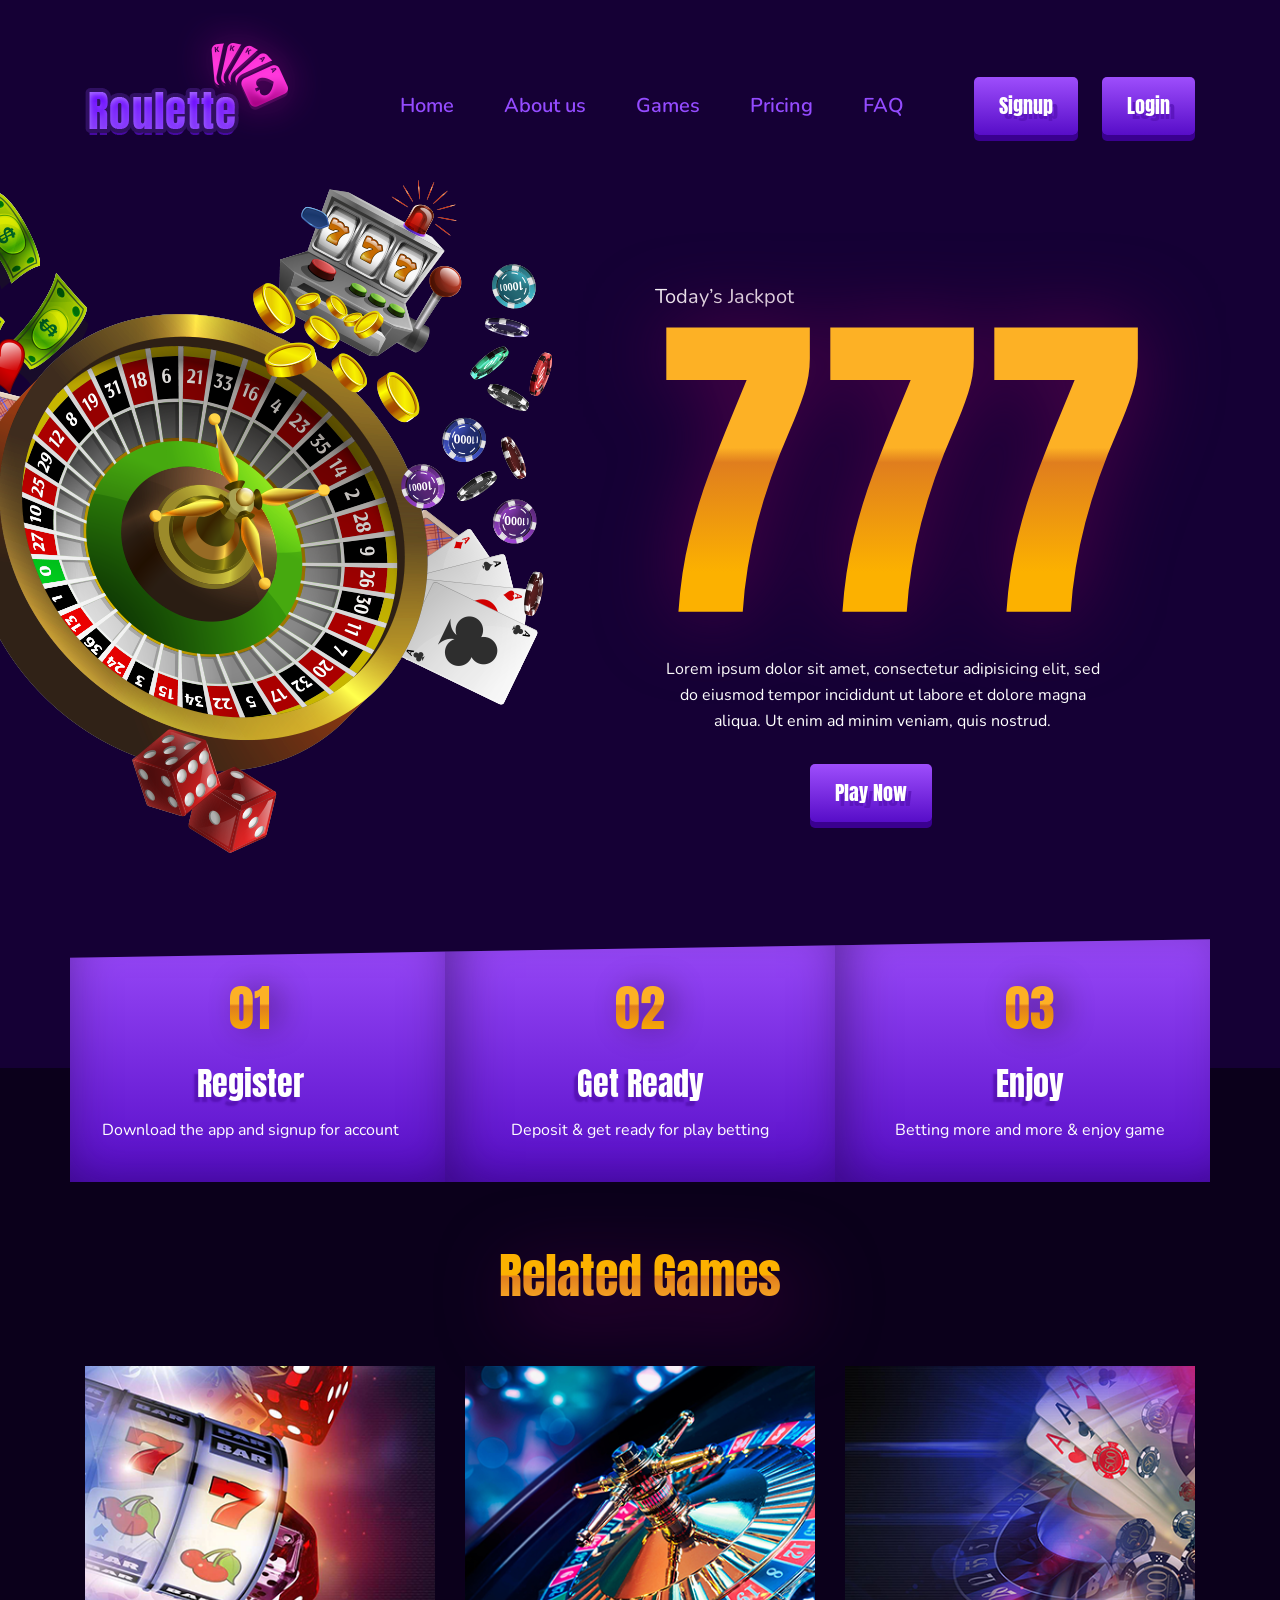
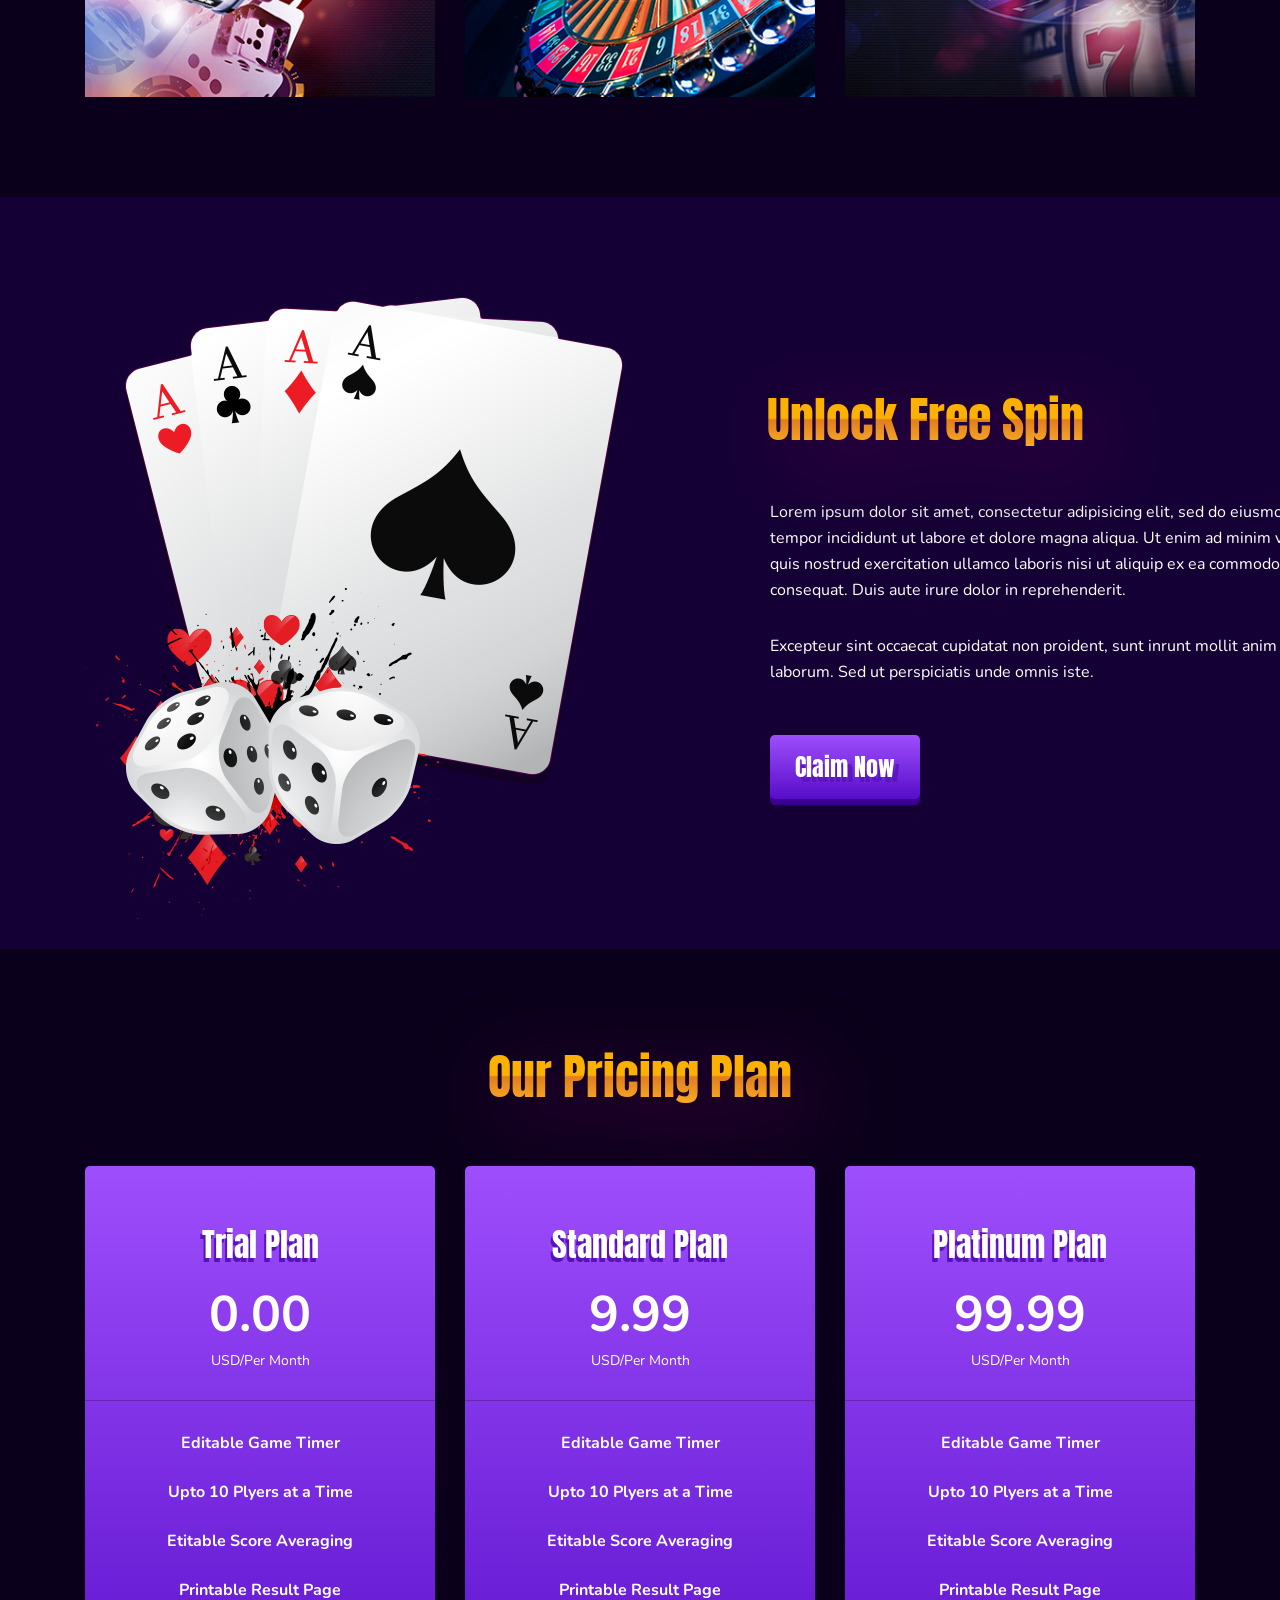
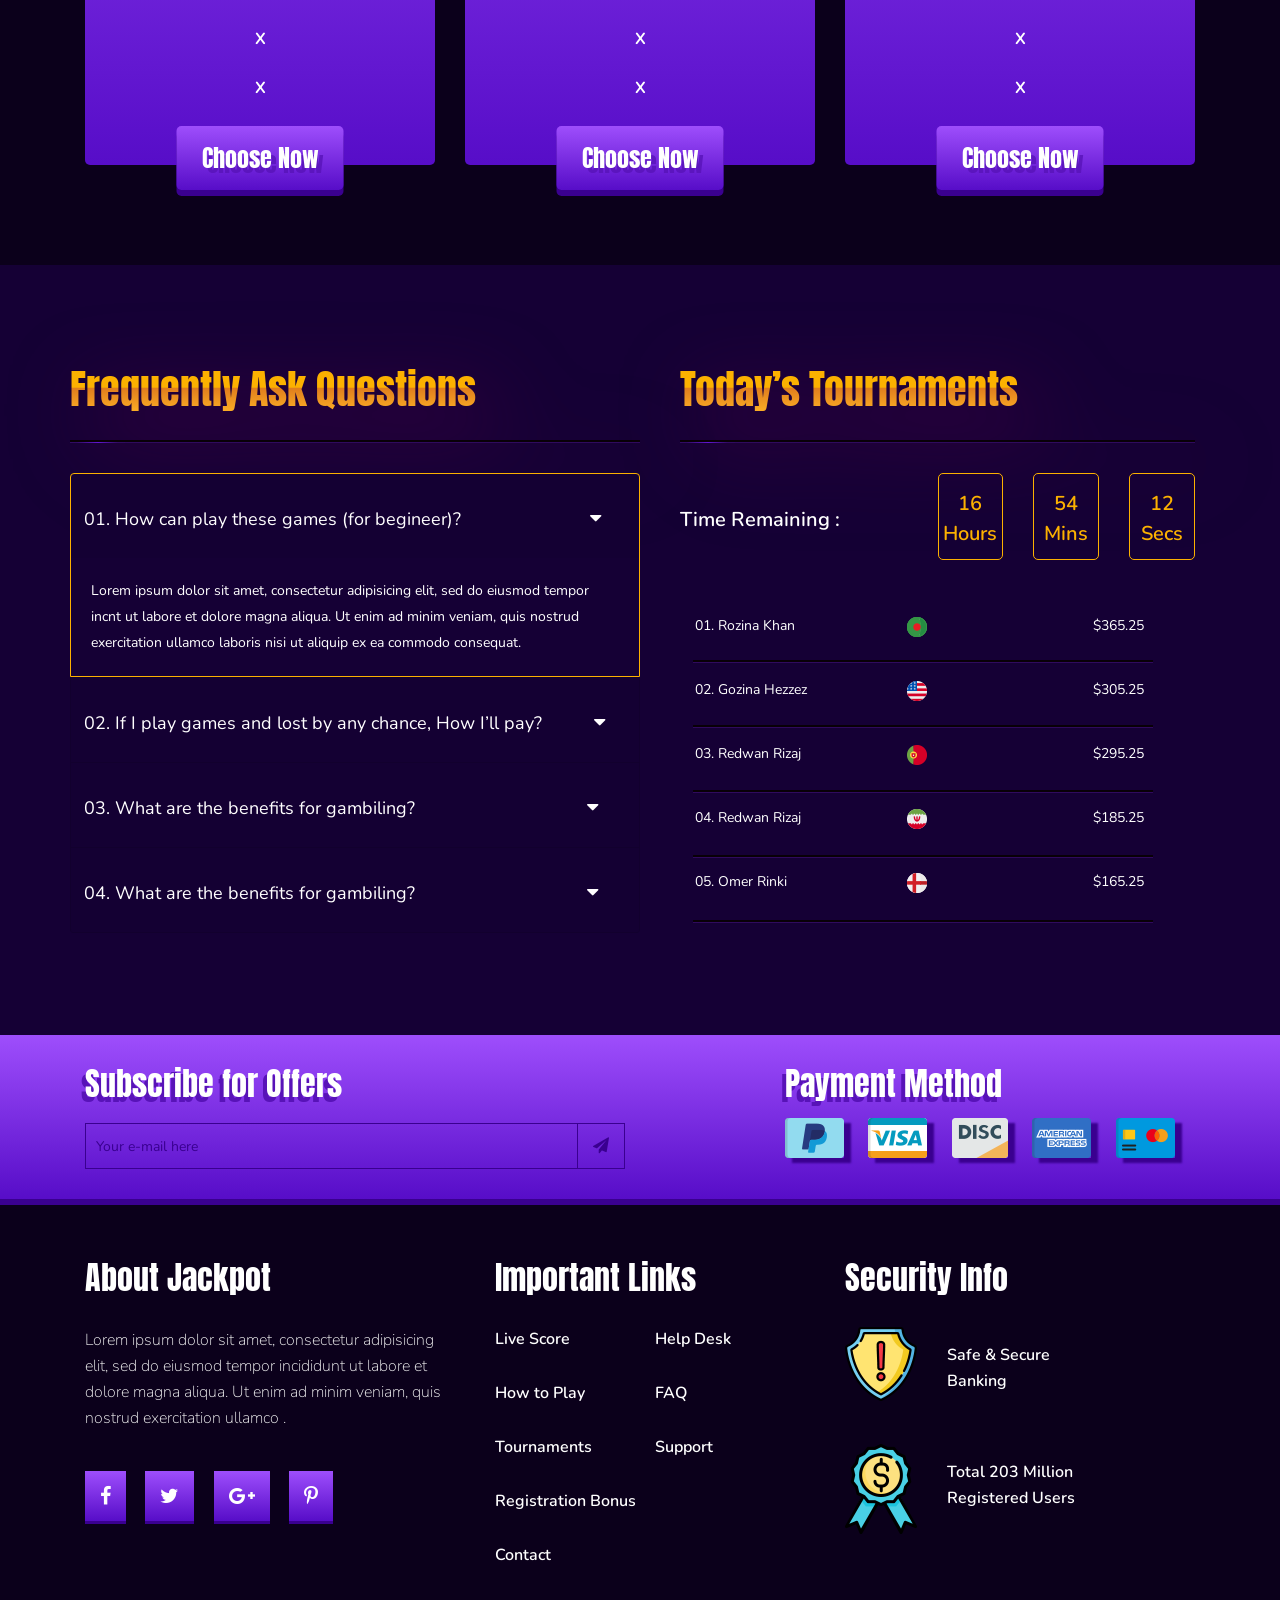
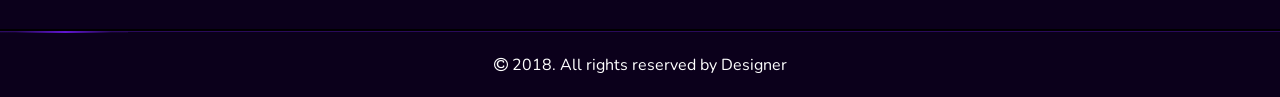
==== commit 597a6950: "commit" ====
--- a/index.html
+++ b/index.html
@@ -41,18 +41,18 @@
                         <a class="nav-link" href="#"> About us </a>
                     </li>
                     <li class="nav-item">
-                        <a class="nav-link" href="#"> Games</a>
+                        <a class="nav-link" href="#games-part"> Games</a>
                     </li>
                     <li class="nav-item">
-                        <a class="nav-link" href="#"> Pricing </a>
+                        <a class="nav-link" href="#pricing-part"> Pricing </a>
                     </li>
                     <li class="nav-item">
-                        <a class="nav-link" href="#"> FAQ </a>
+                        <a class="nav-link" href="#tournament-part"> FAQ </a>
                     </li>
                 </ul>
                 <div class="menu-button">
-                    <a href="#">Signup</a>
-                    <a href="#">Login </a>
+                    <a href="signup.html">Signup</a>
+                    <a href="login.html">Login </a>
                 </div>
             </div>
         </div>
--- a/css/style.css
+++ b/css/style.css
@@ -5,6 +5,14 @@
 *{
     margin: 0;
     padding: 0;
+}
+
+html{
+		scroll-behavior: smooth;
+}
+
+body{
+        overflow-x: hidden;
 }
 
 ul,ol{
--- a/css/responsive.css
+++ b/css/responsive.css
@@ -1166,4 +1166,243 @@
     ============================================= */
 
 
-}+}
+
+/* ==============================================
+            login responsive css start
+    ================================================= */
+
+/* ══════════════════════════════
+       RESPONSIVE BREAKPOINTS
+    ══════════════════════════════ */
+
+    /* ── Large Desktop: 1200px+ ── */
+    @media(min-width:1200px){
+      .login-box{max-width:960px}
+      .promo{padding:52px 36px}
+      .form-panel{padding:52px 44px}
+      .promo-brand{font-size:1.8rem}
+      .jackpot-card .amt{font-size:2.6rem}
+      .fc{font-size:.95rem;padding:13px 40px 13px 40px}
+      .btn-cta{padding:15px;font-size:.95rem}
+    }
+
+    /* ── Desktop: 1024px–1199px ── */
+    @media(min-width:1024px) and (max-width:1199px){
+      .login-box{max-width:880px}
+      .promo{padding:44px 28px;flex:0 0 38%}
+      .form-panel{padding:44px 36px}
+    }
+
+    /* ── Small Desktop: 768px–1023px ── */
+    @media(min-width:768px) and (max-width:1023px){
+      .login-box{max-width:720px;flex-direction:column}
+      .promo{
+        flex:none;
+        padding:28px 32px;
+        flex-direction:row;align-items:center;gap:24px;
+      }
+      .promo-inner:first-child{flex:1}
+      .spin-wrap{flex-shrink:0}
+      .spin-emoji{font-size:4rem}
+      .promo-sub{margin-bottom:12px}
+      .jackpot-card{margin-bottom:0}
+      .features{display:none} /* hide features in horizontal layout */
+      .form-panel{padding:36px 36px}
+    }
+
+    /* ── Tablet portrait: 600px–767px ── */
+    @media(min-width:600px) and (max-width:767px){
+      .ham-btn{display:flex}
+      .nav-desktop{display:none}
+      .page-wrapper{padding:24px 16px}
+      .login-box{max-width:520px;flex-direction:column}
+      .promo{flex:none;padding:24px 28px;flex-direction:row;align-items:center;gap:20px}
+      .promo-inner:first-child{flex:1}
+      .spin-wrap{flex-shrink:0}
+      .spin-emoji{font-size:3.5rem}
+      .jackpot-card{margin-bottom:0}
+      .promo-sub,.features{display:none}
+      .form-panel{padding:32px 32px}
+    }
+
+    /* ── Large mobile: 480px–599px ── */
+    @media(min-width:480px) and (max-width:599px){
+      .ham-btn{display:flex}
+      .nav-desktop{display:none}
+      .site-nav{padding:0 18px}
+      .page-wrapper{padding:20px 14px}
+      .login-box{flex-direction:column;border-radius:20px;max-width:460px}
+      .promo{flex:none;padding:20px 22px;flex-direction:row;align-items:center;gap:16px}
+      .promo-inner:first-child{flex:1}
+      .spin-wrap{flex-shrink:0}
+      .spin-emoji{font-size:3rem}
+      .jackpot-card{padding:12px 14px;margin-bottom:0}
+      .jackpot-card .amt{font-size:1.8rem}
+      .promo-sub,.features{display:none}
+      .form-panel{padding:28px 24px}
+      .form-head h2{font-size:1.2rem}
+      .fc{font-size:.88rem}
+      .btn-cta{font-size:.86rem;padding:13px}
+    }
+
+    /* ── Mobile: up to 479px ── */
+    @media(max-width:479px){
+      .ham-btn{display:flex}
+      .nav-desktop{display:none}
+      .site-nav{padding:0 14px;height:58px}
+      .nav-drawer{top:58px}
+      .brand{font-size:1.2rem}
+      .page-wrapper{padding:16px 12px;align-items:flex-start;padding-top:20px}
+      .login-box{flex-direction:column;border-radius:18px;max-width:100%}
+      /* Hide promo on mobile, show compact jackpot banner instead */
+      .promo{flex:none;padding:16px 18px;flex-direction:row;align-items:center;gap:12px}
+      .promo-inner:first-child{flex:1}
+      .spin-wrap{flex-shrink:0}
+      .spin-emoji{font-size:2.5rem}
+      .promo-brand{font-size:1.3rem}
+      .promo-sub,.features{display:none}
+      .jackpot-card{padding:10px 12px;margin-bottom:0;border-radius:10px}
+      .jackpot-card .lbl{font-size:.68rem}
+      .jackpot-card .amt{font-size:1.6rem}
+      .jackpot-card .sub{display:none}
+      .form-panel{padding:22px 18px}
+      .card-topbar{margin-bottom:20px}
+      .form-head{margin-bottom:18px}
+      .icon-ring{width:58px;height:58px}
+      .icon-ring svg{width:27px;height:27px}
+      .form-head h2{font-size:1.15rem}
+      .form-head p{font-size:.82rem}
+      .flabel{font-size:.82rem}
+      .inp-wrap{margin-bottom:12px}
+      .fc{padding:11px 34px 11px 36px;font-size:.87rem;border-radius:10px}
+      .meta-row{gap:6px}
+      .chk-row label{font-size:.82rem}
+      .forgot-link{font-size:.82rem}
+      .btn-cta{padding:13px;font-size:.83rem;border-radius:11px}
+      .divider{margin:12px 0;font-size:.76rem}
+      .social-row{gap:8px}
+      .soc-btn{padding:9px 4px;font-size:.76rem;border-radius:9px;gap:5px}
+      .soc-btn svg{width:15px;height:15px}
+      .auth-footer{font-size:.82rem;margin-top:14px}
+      .otp-inp{width:38px;height:46px;font-size:1.1rem;border-radius:9px}
+      .float-chip{display:none}
+    }
+
+    /* ── Extra small: 320px – 359px ── */
+    @media(max-width:359px){
+      .form-panel{padding:18px 14px}
+      .form-head h2{font-size:1.05rem}
+      .fc{font-size:.84rem;padding:10px 32px 10px 34px}
+      .btn-cta{font-size:.78rem;padding:12px}
+      .otp-row{gap:5px}
+      .otp-inp{width:34px;height:42px;font-size:1rem}
+      .soc-btn span{display:none}
+    }
+
+
+    /* ==============================================
+            login responsive css end
+    ================================================= */
+
+    /* ==============================================
+            signup responsive css start
+    ================================================= */
+
+    /* ══════════════════════════════
+       RESPONSIVE BREAKPOINTS
+    ══════════════════════════════ */
+
+    /* ── Large Desktop: 1200px+ ── */
+    @media(min-width:1200px){
+      .auth-card{padding:52px 48px;max-width:520px}
+      .logo-badge h2{font-size:1.55rem}
+      .fc{padding:13px 40px 13px 40px;font-size:.95rem}
+      .btn-cta{padding:15px;font-size:.95rem}
+    }
+
+    /* ── Desktop: 1024px – 1199px ── */
+    @media(min-width:1024px) and (max-width:1199px){
+      .auth-card{padding:48px 44px}
+    }
+
+    /* ── Small Desktop / Large Tablet: 768px – 1023px ── */
+    @media(min-width:768px) and (max-width:1023px){
+      .auth-card{padding:40px 36px;max-width:480px}
+      .logo-badge h2{font-size:1.3rem}
+      .icon-ring{width:62px;height:62px}
+    }
+
+    /* ── Tablet portrait: 600px – 767px ── */
+    @media(min-width:600px) and (max-width:767px){
+      .ham-btn{display:flex}
+      .nav-desktop{display:none}
+      .auth-card{padding:36px 32px;max-width:480px;border-radius:20px}
+      .logo-badge h2{font-size:1.25rem}
+      .icon-ring{width:60px;height:60px}
+      .fc{font-size:.9rem}
+    }
+
+    /* ── Large mobile / Small tablet: 480px – 599px ── */
+    @media(min-width:480px) and (max-width:599px){
+      .ham-btn{display:flex}
+      .nav-desktop{display:none}
+      .site-nav{padding:0 18px}
+      .auth-card{padding:30px 26px;border-radius:18px}
+      .logo-badge h2{font-size:1.2rem}
+      .logo-badge p{font-size:.84rem}
+      .icon-ring{width:58px;height:58px}
+      .icon-ring svg{width:28px;height:28px}
+      .step-label{font-size:.72rem}
+      .fc{padding:11px 36px 11px 36px;font-size:.88rem}
+      .btn-cta{font-size:.85rem;padding:13px}
+      .soc-btn{font-size:.78rem;padding:9px 4px}
+    }
+
+    /* ── Mobile: up to 479px ── */
+    @media(max-width:479px){
+      .ham-btn{display:flex}
+      .nav-desktop{display:none}
+      .site-nav{padding:0 14px;height:58px}
+      .nav-drawer{top:58px}
+      .brand{font-size:1.2rem}
+      .page-wrapper{padding:20px 12px;align-items:flex-start;padding-top:24px}
+      .auth-card{padding:24px 18px;border-radius:18px;max-width:100%}
+      .card-topbar{margin-bottom:20px}
+      .logo-badge{margin-bottom:14px}
+      .icon-ring{width:56px;height:56px}
+      .icon-ring svg{width:26px;height:26px}
+      .logo-badge h2{font-size:1.15rem}
+      .logo-badge p{font-size:.82rem}
+      .step-dots{margin-bottom:16px}
+      .step-label{font-size:.70rem;letter-spacing:.05em;margin-bottom:12px}
+      /* Stack the name row on very small screens */
+      .form-row{flex-direction:column;gap:0}
+      .flabel{font-size:.82rem;margin-bottom:5px}
+      .inp-wrap{margin-bottom:12px}
+      .iico{width:15px;height:15px}
+      .fc{padding:11px 34px 11px 36px;font-size:.87rem;border-radius:10px}
+      .str-wrap{margin-bottom:12px}
+      .btn-cta{padding:13px;font-size:.82rem;border-radius:11px;margin-top:4px}
+      .btn-back{flex:0 0 46px;font-size:1rem}
+      .divider{margin:14px 0;font-size:.76rem}
+      .social-row{gap:8px}
+      .soc-btn{padding:9px 4px;font-size:.76rem;border-radius:9px;gap:5px}
+      .soc-btn svg{width:15px;height:15px}
+      .auth-footer{font-size:.82rem;margin-top:16px}
+      .chk-row label{font-size:.80rem}
+      .float-chip{display:none} /* hide on tiny screens to reduce clutter */
+    }
+
+    /* ── Extra small: 320px – 359px ── */
+    @media(max-width:359px){
+      .auth-card{padding:20px 14px}
+      .logo-badge h2{font-size:1.05rem}
+      .fc{font-size:.84rem;padding:10px 32px 10px 34px}
+      .btn-cta{font-size:.78rem;padding:12px}
+      .soc-btn span{display:none} /* icon only on 320px */
+    }
+
+    /* ==============================================
+            signup responsive css end
+    ================================================= */
